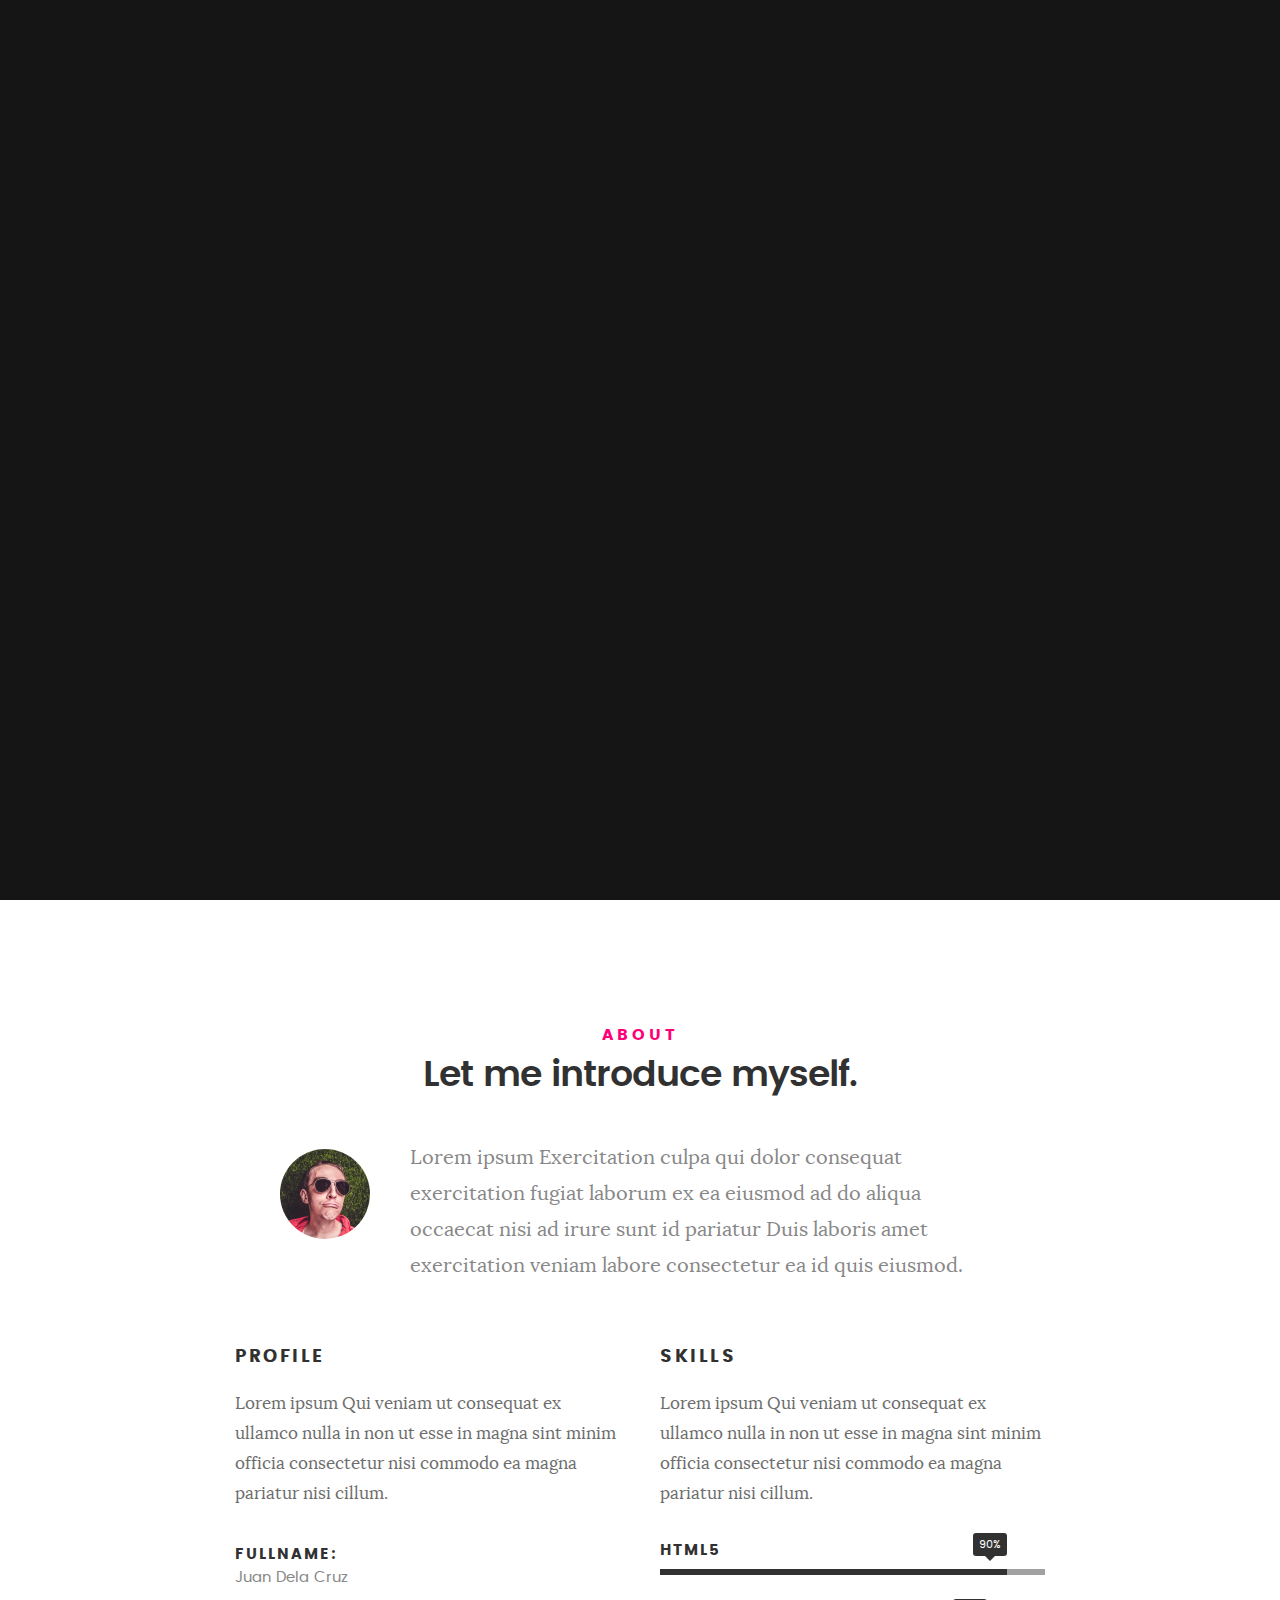
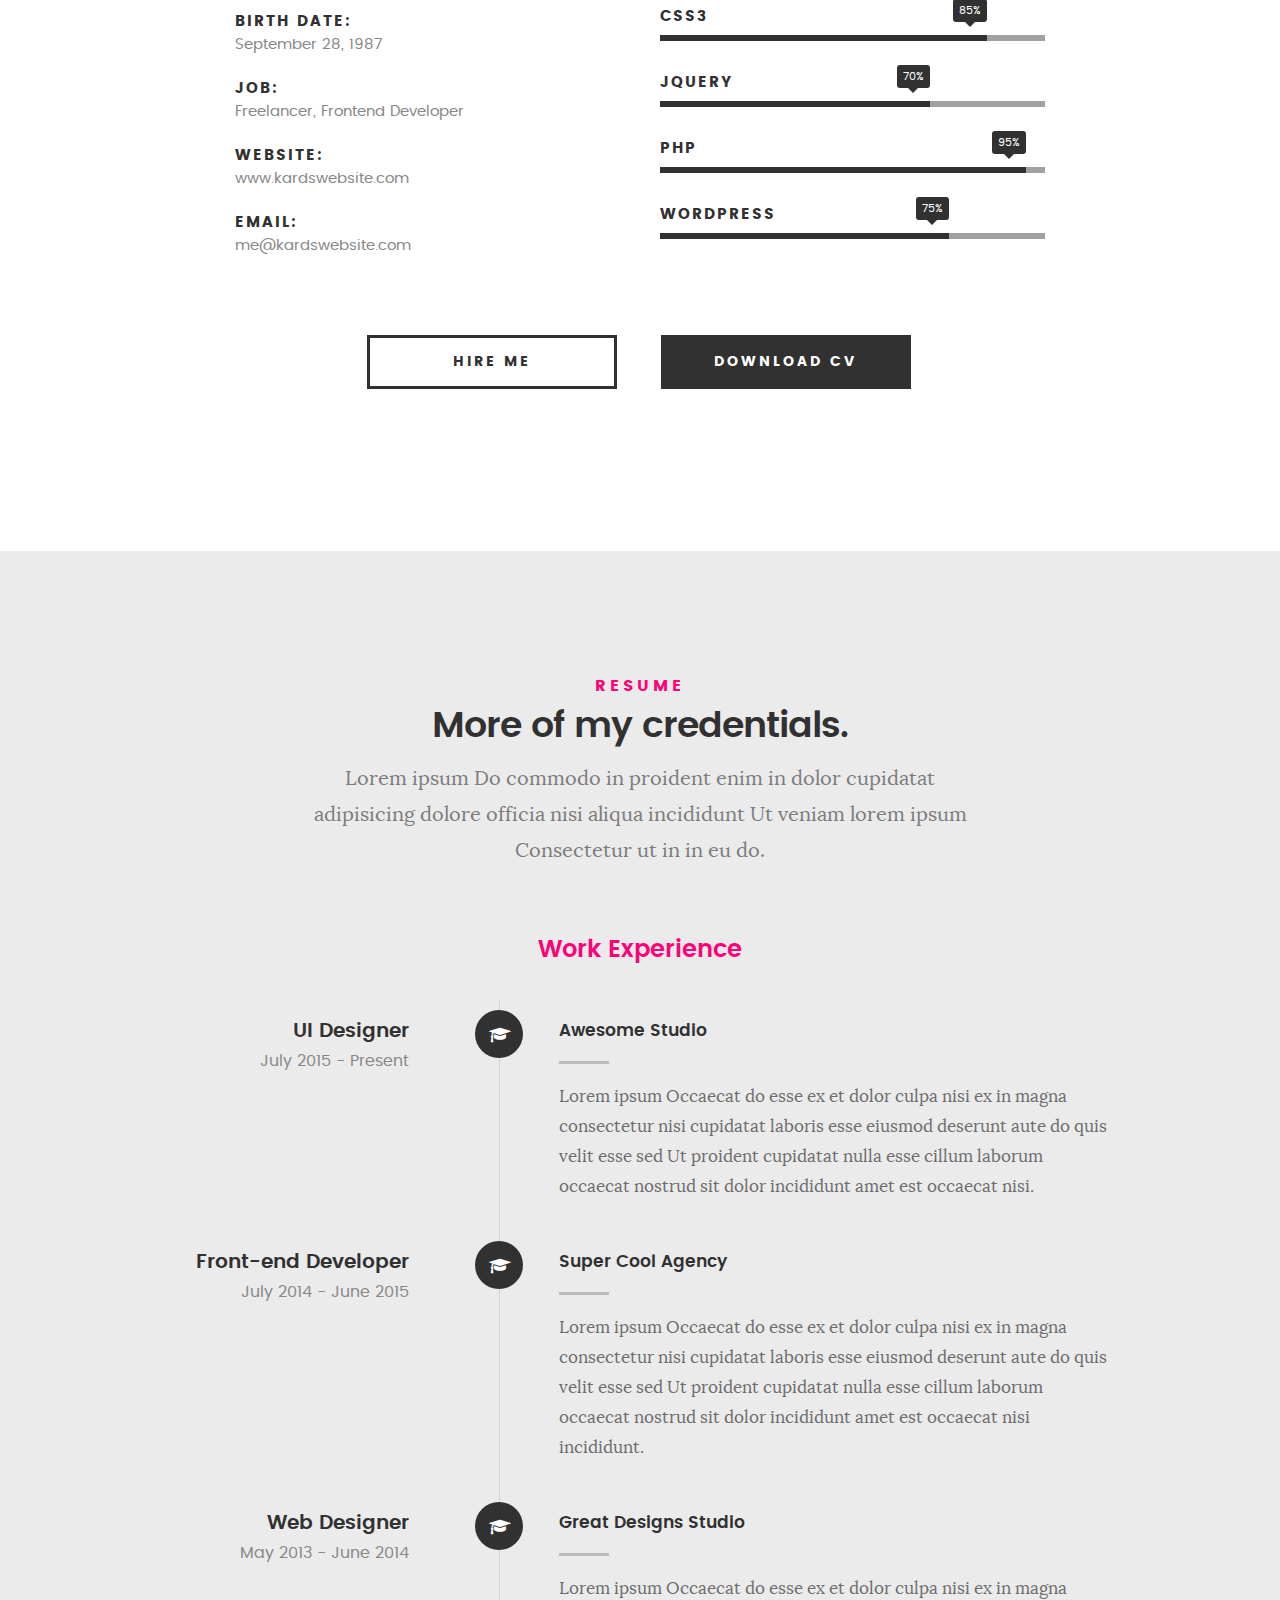
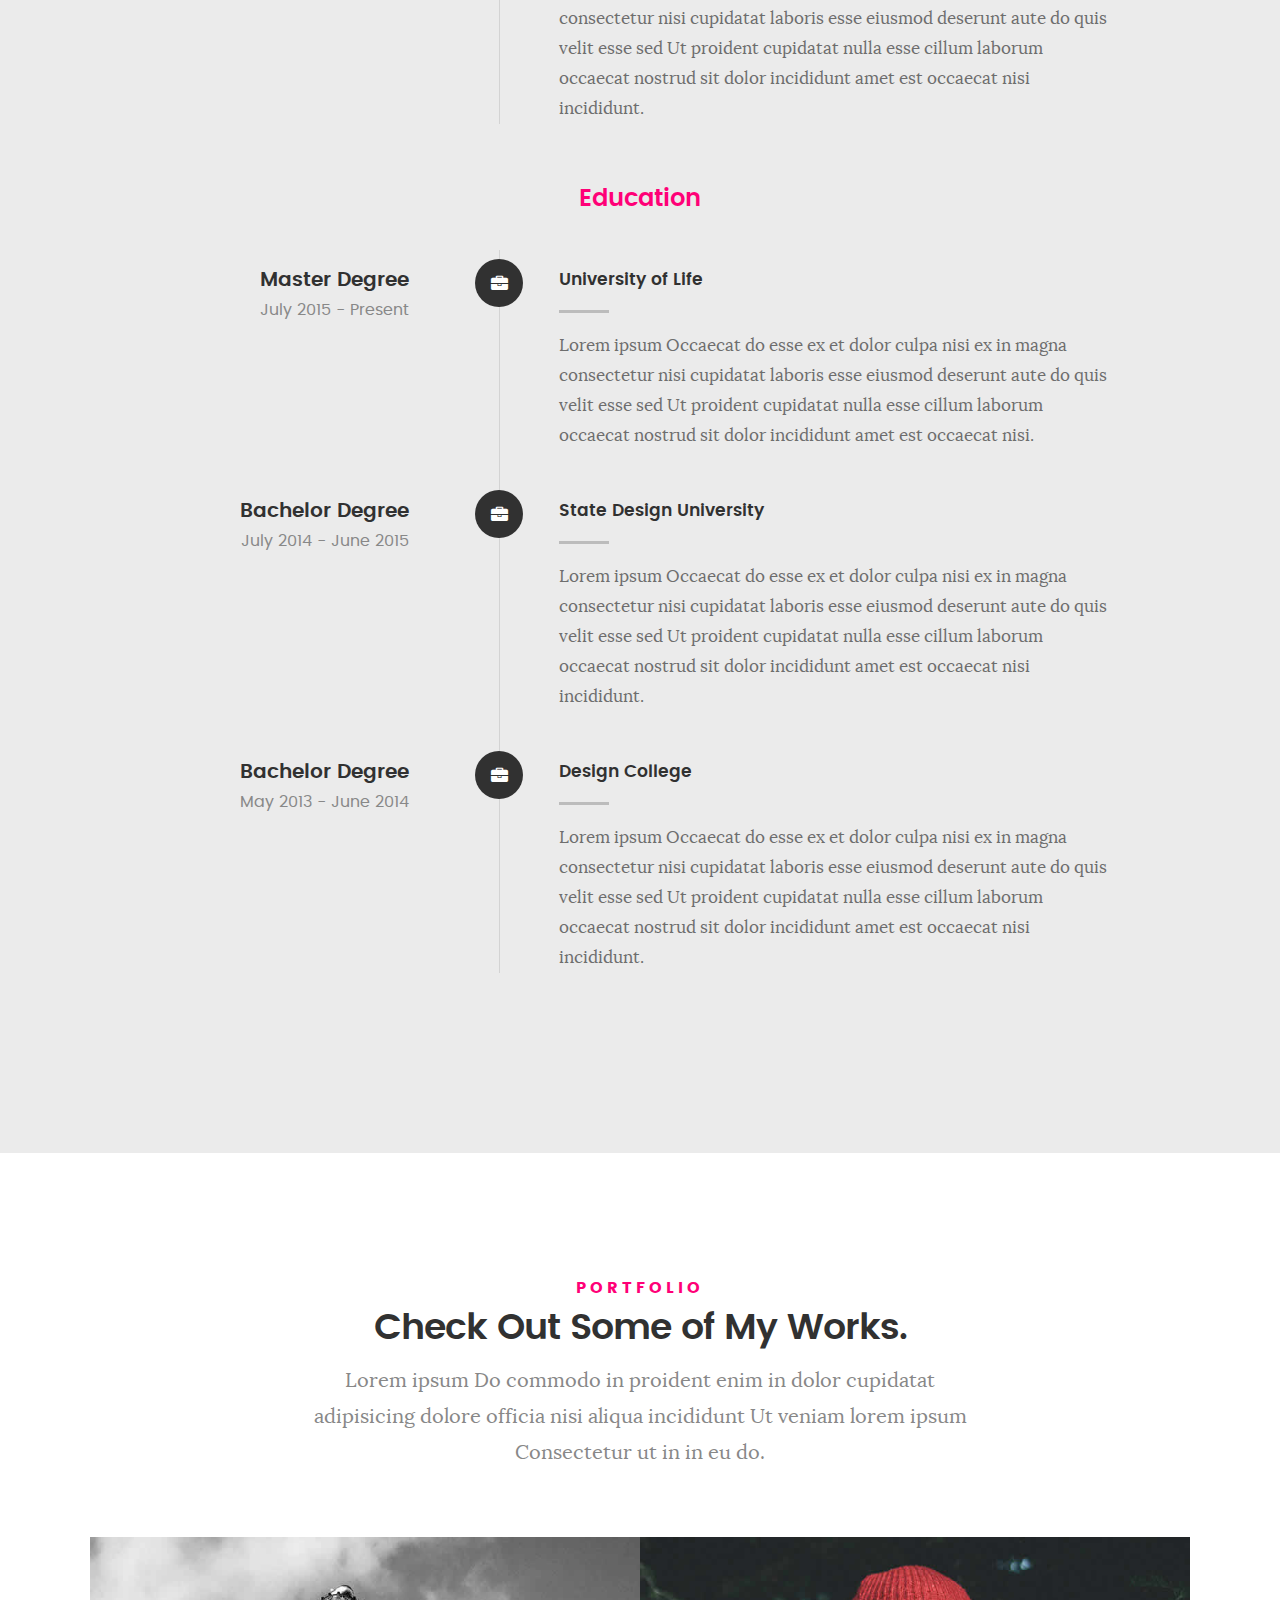
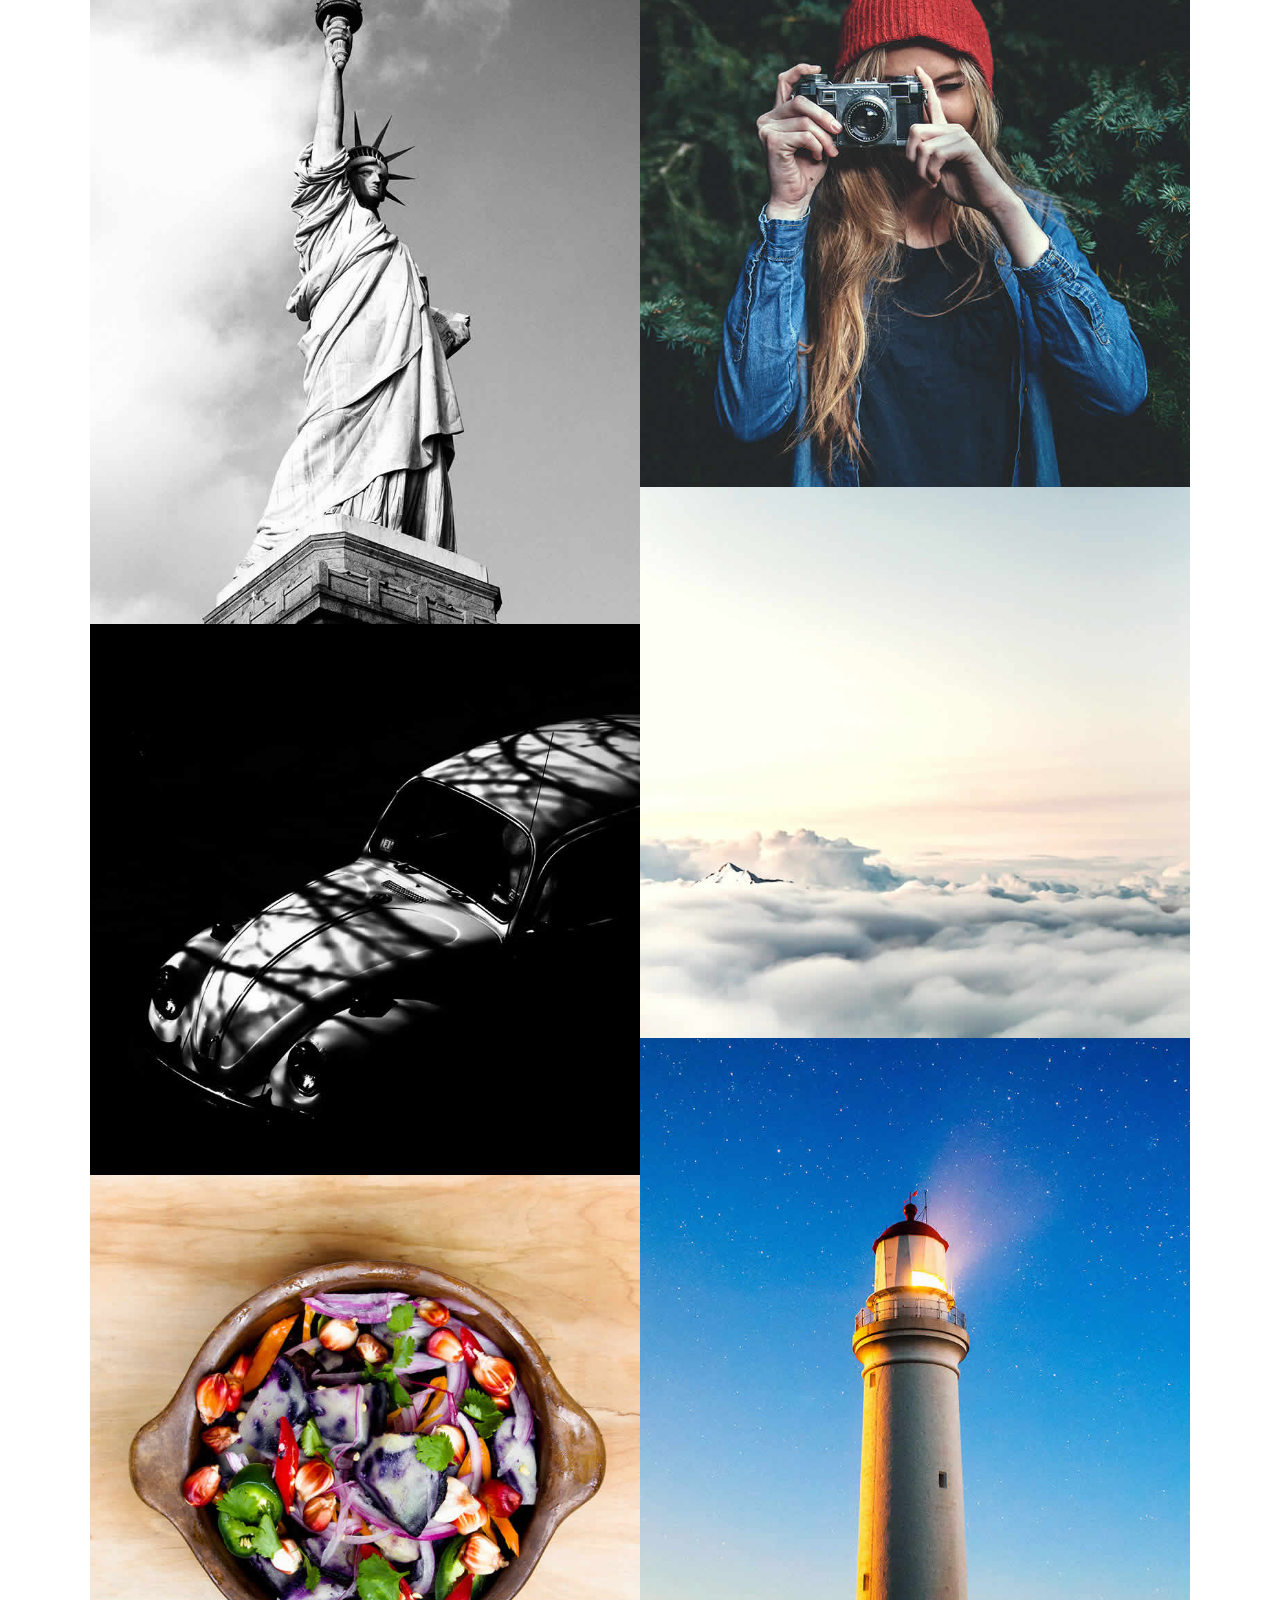
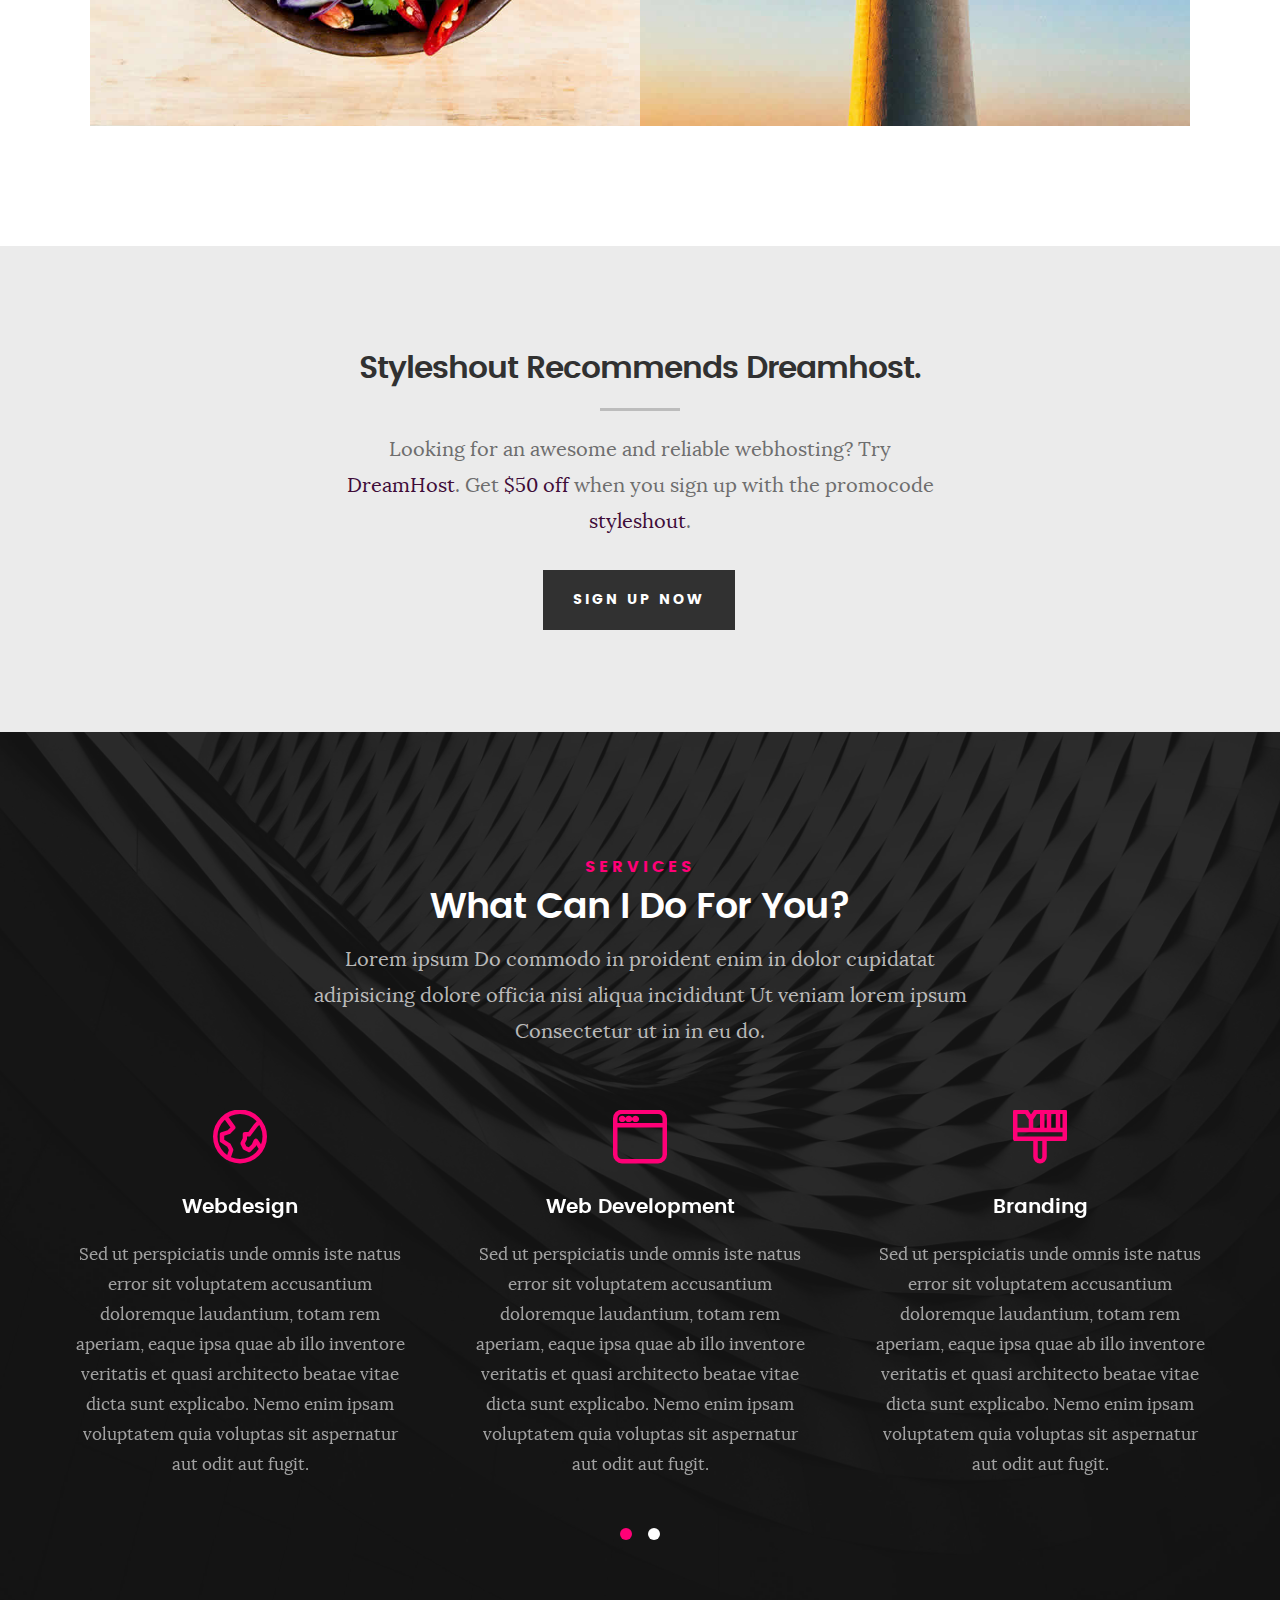
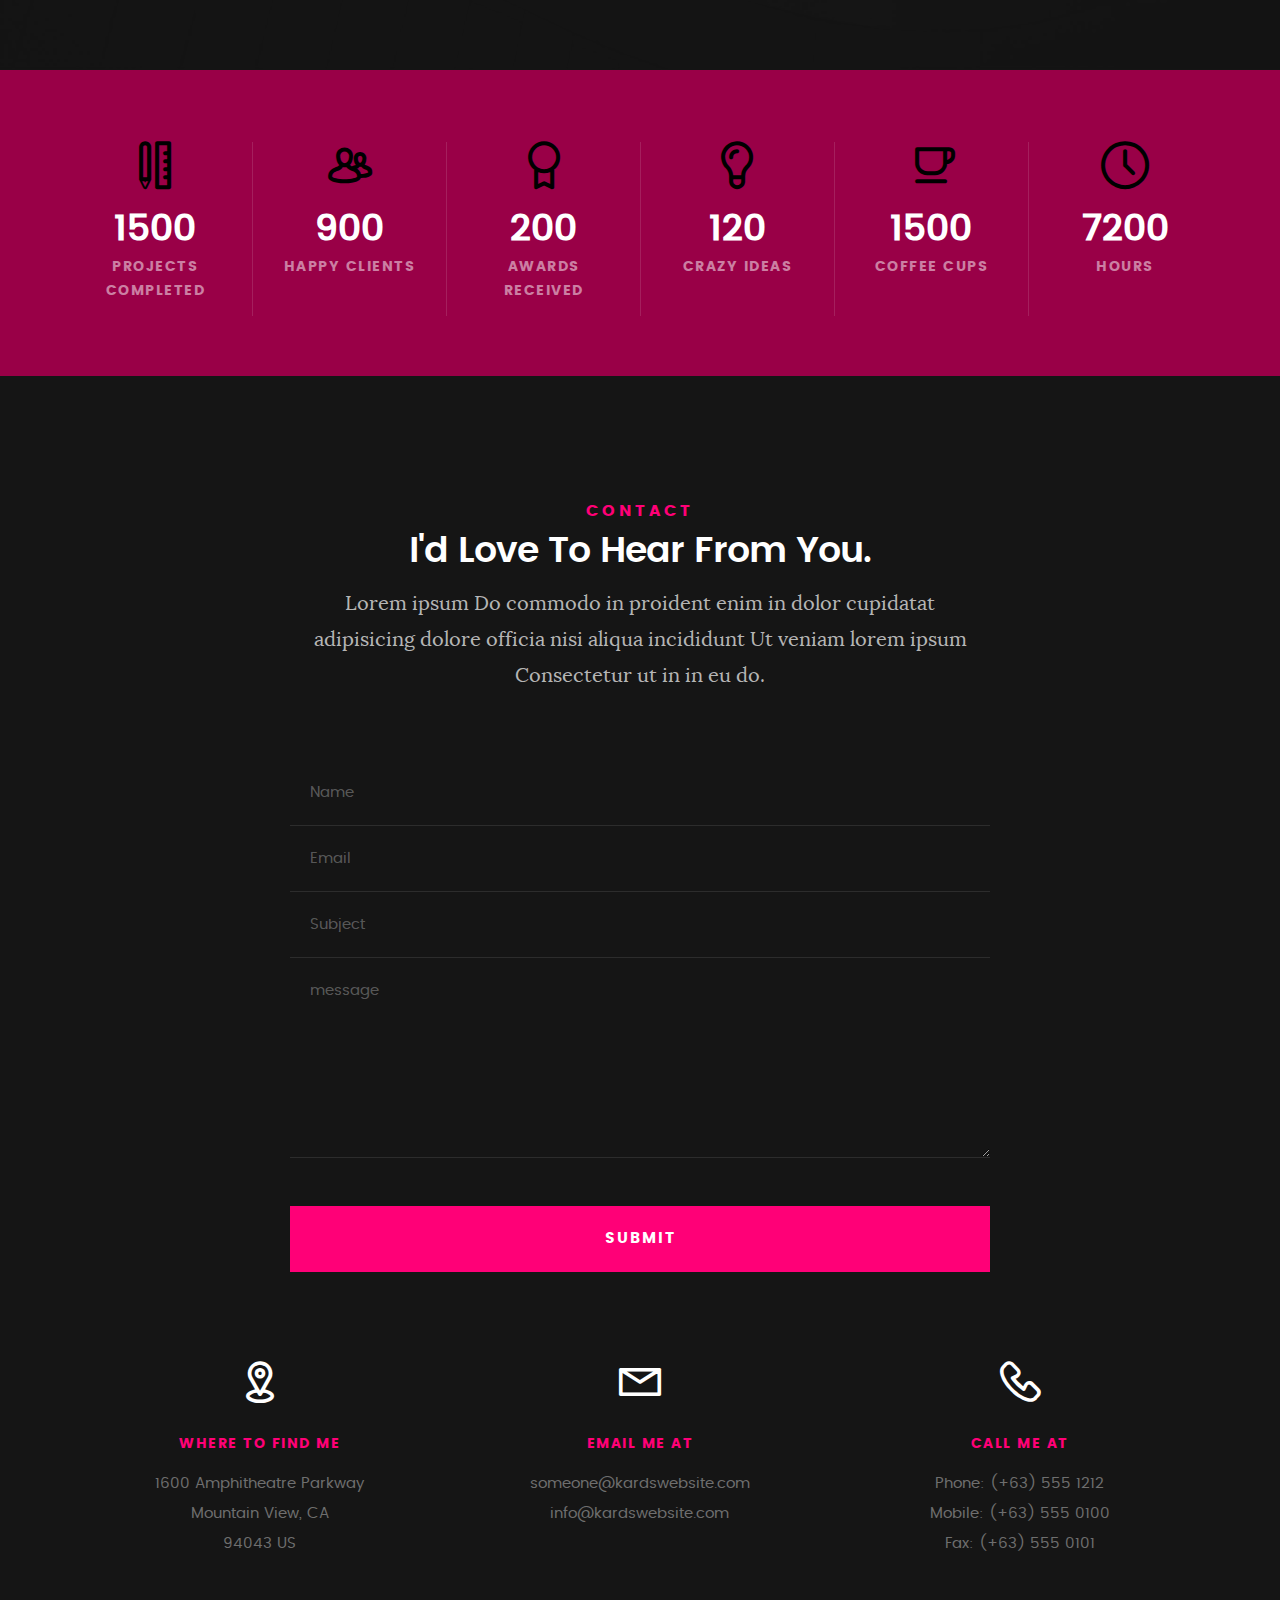
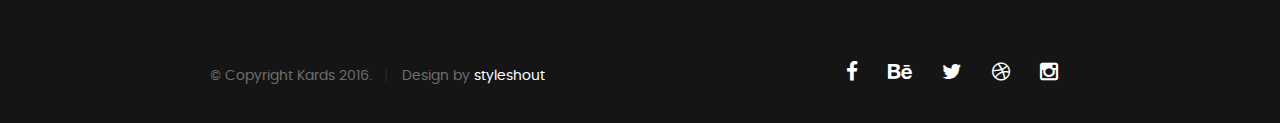
==== Kards10/index.html @ d599ba1f "new template" ====
<!DOCTYPE html>
<!--[if IE 8 ]><html class="no-js oldie ie8" lang="en"> <![endif]-->
<!--[if IE 9 ]><html class="no-js oldie ie9" lang="en"> <![endif]-->
<!--[if (gte IE 9)|!(IE)]><!--><html class="no-js" lang="en"> <!--<![endif]-->
<head>

   <!--- basic page needs
   ================================================== -->
   <meta charset="utf-8">
	<title>Kards</title>
	<meta name="description" content="">  
	<meta name="author" content="">

   <!-- mobile specific metas
   ================================================== -->
	<meta name="viewport" content="width=device-width, initial-scale=1, maximum-scale=1">

 	<!-- CSS
   ================================================== -->
   <link rel="stylesheet" href="css/base.css">  
   <link rel="stylesheet" href="css/main.css">
   <link rel="stylesheet" href="css/vendor.css">     

   <!-- script
   ================================================== -->   
	<script src="js/modernizr.js"></script>
	<script src="js/pace.min.js"></script>

   <!-- favicons
	================================================== -->
	<link rel="icon" type="image/png" href="favicon.png">

</head>

<body id="top">

	<!-- header 
   ================================================== -->
   <header>   	
   	<div class="row">

   		<div class="top-bar">
   			<a class="menu-toggle" href="#"><span>Menu</span></a>

	   		<div class="logo">
		         <a href="index.html">KARDS</a>
		      </div>		      

		   	<nav id="main-nav-wrap">
					<ul class="main-navigation">
						<li class="current"><a class="smoothscroll"  href="#intro" title="">Home</a></li>
						<li><a class="smoothscroll"  href="#about" title="">About</a></li>
						<li><a class="smoothscroll"  href="#resume" title="">Resume</a></li>
						<li><a class="smoothscroll"  href="#portfolio" title="">Portfolio</a></li>
						<li><a class="smoothscroll"  href="#services" title="">Services</a></li>					
						<li><a class="smoothscroll"  href="#contact" title="">Contact</a></li>	
						<li><a href="styles.html" title="">Style Demo</a></li>				
					</ul>
				</nav>    		
   		</div> <!-- /top-bar --> 
   		
   	</div> <!-- /row --> 		
   </header> <!-- /header -->

	<!-- intro section
   ================================================== -->
   <section id="intro">   

   	<div class="intro-overlay"></div>	

   	<div class="intro-content">
   		<div class="row">

   			<div class="col-twelve">

	   			<h5>Hello, World.</h5>
	   			<h1>I'm Juan Dela Cruz.</h1>

	   			<p class="intro-position">
	   				<span>Front-end Developer</span>
	   				<span>UI/UX Designer</span> 
	   			</p>

	   			<a class="button stroke smoothscroll" href="#about" title="">More About Me</a>

	   		</div>  
   			
   		</div>   		 		
   	</div> <!-- /intro-content --> 

   	<ul class="intro-social">        
         <li><a href="#"><i class="fa fa-facebook"></i></a></li>
         <li><a href="#"><i class="fa fa-behance"></i></a></li>
         <li><a href="#"><i class="fa fa-twitter"></i></a></li>
         <li><a href="#"><i class="fa fa-dribbble"></i></a></li>
         <li><a href="#"><i class="fa fa-instagram"></i></a></li>
      </ul> <!-- /intro-social -->      	

   </section> <!-- /intro -->


   <!-- about section
   ================================================== -->
   <section id="about">  

   	<div class="row section-intro">
   		<div class="col-twelve">

   			<h5>About</h5>
   			<h1>Let me introduce myself.</h1>

   			<div class="intro-info">

   				<img src="images/profile-pic.jpg" alt="Profile Picture">

   				<p class="lead">Lorem ipsum Exercitation culpa qui dolor consequat exercitation fugiat laborum ex ea eiusmod ad do aliqua occaecat nisi ad irure sunt id pariatur Duis laboris amet exercitation veniam labore consectetur ea id quis eiusmod.</p>
   			</div>   			

   		</div>   		
   	</div> <!-- /section-intro -->

   	<div class="row about-content">

   		<div class="col-six tab-full">

   			<h3>Profile</h3>
   			<p>Lorem ipsum Qui veniam ut consequat ex ullamco nulla in non ut esse in magna sint minim officia consectetur nisi commodo ea magna pariatur nisi cillum.</p>

   			<ul class="info-list">
   				<li>
   					<strong>Fullname:</strong>
   					<span>Juan Dela Cruz</span>
   				</li>
   				<li>
   					<strong>Birth Date:</strong>
   					<span>September 28, 1987</span>
   				</li>
   				<li>
   					<strong>Job:</strong>
   					<span>Freelancer, Frontend Developer</span>
   				</li>
   				<li>
   					<strong>Website:</strong>
   					<span>www.kardswebsite.com</span>
   				</li>
   				<li>
   					<strong>Email:</strong>
   					<span>me@kardswebsite.com</span>
   				</li>

   			</ul> <!-- /info-list -->

   		</div>

   		<div class="col-six tab-full">

   			<h3>Skills</h3>
   			<p>Lorem ipsum Qui veniam ut consequat ex ullamco nulla in non ut esse in magna sint minim officia consectetur nisi commodo ea magna pariatur nisi cillum.</p>

				<ul class="skill-bars">
				   <li>
				   	<div class="progress percent90"><span>90%</span></div>
				   	<strong>HTML5</strong>
				   </li>
				   <li>
				   	<div class="progress percent85"><span>85%</span></div>
				   	<strong>CSS3</strong>
				   </li>
				   <li>
				   	<div class="progress percent70"><span>70%</span></div>
				   	<strong>JQuery</strong>
				   </li>
				   <li>
				   	<div class="progress percent95"><span>95%</span></div>
				   	<strong>PHP</strong>
				   </li>
				   <li>

				   	<div class="progress percent75"><span>75%</span></div>
				   	<strong>Wordpress</strong>
				   </li>
      
				</ul> <!-- /skill-bars -->		

   		</div>

   	</div>

   	<div class="row button-section">
   		<div class="col-twelve">
   			<a href="#contact" title="Hire Me" class="button stroke smoothscroll">Hire Me</a>
   			<a href="#" title="Download CV" class="button button-primary">Download CV</a>
   		</div>   		
   	</div>

   </section> <!-- /process-->    


   <!-- resume Section
   ================================================== -->
	<section id="resume" class="grey-section">

		<div class="row section-intro">
   		<div class="col-twelve">

   			<h5>Resume</h5>
   			<h1>More of my credentials.</h1>

   			<p class="lead">Lorem ipsum Do commodo in proident enim in dolor cupidatat adipisicing dolore officia nisi aliqua incididunt Ut veniam lorem ipsum Consectetur ut in in eu do.</p>

   		</div>   		
   	</div> <!-- /section-intro--> 

   	<div class="row resume-timeline">

   		<div class="col-twelve resume-header">

   			<h2>Work Experience</h2>

   		</div> <!-- /resume-header -->

   		<div class="col-twelve">

   			<div class="timeline-wrap">

   				<div class="timeline-block">

	   				<div class="timeline-ico">
	   					<i class="fa fa-graduation-cap"></i>
	   				</div>

	   				<div class="timeline-header">
	   					<h3>UI Designer</h3>
	   					<p>July 2015 - Present</p>
	   				</div>

	   				<div class="timeline-content">
	   					<h4>Awesome Studio</h4>
	   					<p>Lorem ipsum Occaecat do esse ex et dolor culpa nisi ex in magna consectetur nisi cupidatat laboris esse eiusmod deserunt aute do quis velit esse sed Ut proident cupidatat nulla esse cillum laborum occaecat nostrud sit dolor incididunt amet est occaecat nisi.</p>
	   				</div>

	   			</div> <!-- /timeline-block -->

	   			<div class="timeline-block">

	   				<div class="timeline-ico">
	   					<i class="fa fa-graduation-cap"></i>
	   				</div>

	   				<div class="timeline-header">
	   					<h3>Front-end Developer</h3>
	   					<p>July 2014 - June 2015</p>
	   				</div>

	   				<div class="timeline-content">
	   					<h4>Super Cool Agency</h4>
	   					<p>Lorem ipsum Occaecat do esse ex et dolor culpa nisi ex in magna consectetur nisi cupidatat laboris esse eiusmod deserunt aute do quis velit esse sed Ut proident cupidatat nulla esse cillum laborum occaecat nostrud sit dolor incididunt amet est occaecat nisi incididunt.</p>
	   				</div>

	   			</div> <!-- /timeline-block -->

	   			<div class="timeline-block">

	   				<div class="timeline-ico">
	   					<i class="fa fa-graduation-cap"></i>
	   				</div>

	   				<div class="timeline-header">
	   					<h3>Web Designer</h3>
	   					<p>May 2013 - June 2014</p>
	   				</div>

	   				<div class="timeline-content">
	   					<h4>Great Designs Studio</h4>
	   					<p>Lorem ipsum Occaecat do esse ex et dolor culpa nisi ex in magna consectetur nisi cupidatat laboris esse eiusmod deserunt aute do quis velit esse sed Ut proident cupidatat nulla esse cillum laborum occaecat nostrud sit dolor incididunt amet est occaecat nisi incididunt.</p>
	   				</div>

	   			</div> <!-- /timeline-block -->

   			</div> <!-- /timeline-wrap -->   			

   		</div> <!-- /col-twelve -->
   		
   	</div> <!-- /resume-timeline -->
   	
   	<div class="row resume-timeline">

   		<div class="col-twelve resume-header">

   			<h2>Education</h2>

   		</div> <!-- /resume-header -->

   		<div class="col-twelve">

   			<div class="timeline-wrap">

   				<div class="timeline-block">

	   				<div class="timeline-ico">
	   					<i class="fa fa-briefcase"></i>
	   				</div>

	   				<div class="timeline-header">
	   					<h3>Master Degree</h3>
	   					<p>July 2015 - Present</p>
	   				</div>

	   				<div class="timeline-content">
	   					<h4>University of Life</h4>
	   					<p>Lorem ipsum Occaecat do esse ex et dolor culpa nisi ex in magna consectetur nisi cupidatat laboris esse eiusmod deserunt aute do quis velit esse sed Ut proident cupidatat nulla esse cillum laborum occaecat nostrud sit dolor incididunt amet est occaecat nisi.</p>
	   				</div>

	   			</div> <!-- /timeline-block -->

	   			<div class="timeline-block">

	   				<div class="timeline-ico">
	   					<i class="fa fa-briefcase"></i>
	   				</div>

	   				<div class="timeline-header">
	   					<h3>Bachelor Degree</h3>
	   					<p>July 2014 - June 2015</p>
	   				</div>

	   				<div class="timeline-content">
	   					<h4>State Design University</h4>
	   					<p>Lorem ipsum Occaecat do esse ex et dolor culpa nisi ex in magna consectetur nisi cupidatat laboris esse eiusmod deserunt aute do quis velit esse sed Ut proident cupidatat nulla esse cillum laborum occaecat nostrud sit dolor incididunt amet est occaecat nisi incididunt.</p>
	   				</div>

	   			</div> <!-- /timeline-block -->

	   			<div class="timeline-block">

	   				<div class="timeline-ico">
	   					<i class="fa fa-briefcase"></i>
	   				</div>

	   				<div class="timeline-header">
	   					<h3>Bachelor Degree</h3>
	   					<p>May 2013 - June 2014</p>
	   				</div>

	   				<div class="timeline-content">
	   					<h4>Design College</h4>
	   					<p>Lorem ipsum Occaecat do esse ex et dolor culpa nisi ex in magna consectetur nisi cupidatat laboris esse eiusmod deserunt aute do quis velit esse sed Ut proident cupidatat nulla esse cillum laborum occaecat nostrud sit dolor incididunt amet est occaecat nisi incididunt.</p>
	   				</div>

	   			</div> <!-- /timeline-block -->

   			</div> <!-- /timeline-wrap -->   			

   		</div> <!-- /col-twelve -->
   		
   	</div> <!-- /resume-timeline -->
		
	</section> <!-- /features -->


	<!-- Portfolio Section
   ================================================== -->
	<section id="portfolio">

		<div class="row section-intro">
   		<div class="col-twelve">

   			<h5>Portfolio</h5>
   			<h1>Check Out Some of My Works.</h1>

   			<p class="lead">Lorem ipsum Do commodo in proident enim in dolor cupidatat adipisicing dolore officia nisi aliqua incididunt Ut veniam lorem ipsum Consectetur ut in in eu do.</p>

   		</div>   		
   	</div> <!-- /section-intro--> 

   	<div class="row portfolio-content">

   		<div class="col-twelve">

   			<!-- portfolio-wrapper -->
	         <div id="folio-wrapper" class="block-1-2 block-mob-full stack">

	         	<div class="bgrid folio-item">
	               <div class="item-wrap">
	               	<img src="images/portfolio/liberty.jpg" alt="Liberty">
	                  <a href="#modal-01" class="overlay">	                  	           
	                     <div class="folio-item-table">
	                     	<div class="folio-item-cell">
		     					       <h3 class="folio-title">Liberty</h3>	     					    
		     					    	 <span class="folio-types">
		     					       	  Graphic Design
		     					       </span>
		     					   </div>	                      	
	                     </div>                    
	                  </a>
	               </div>	               
	        		</div> <!-- /folio-item -->

	        		<div class="bgrid folio-item">
	               <div class="item-wrap">
	               	<img src="images/portfolio/shutterbug.jpg" alt="Shutterbug">
	               	<a href="#modal-02" class="overlay">              		                  
	                     <div class="folio-item-table">
	                     	<div class="folio-item-cell">
	                     		<h3 class="folio-title">Shutterbug</h3>	     					    
		     					    	<span class="folio-types">
		     					       	  Web Design
		     					      </span>		     		
		     					   </div> 	                      	
	                     </div>                    
	                  </a>
	               </div>
	        		</div> <!-- /folio-item -->

	            <div class="bgrid folio-item">
	               <div class="item-wrap">
	               	<img src="images/portfolio/clouds.jpg"alt="Clouds">
	                  <a href="#modal-03" class="overlay">             		                  
	                     <div class="folio-item-table">
	                     	<div class="folio-item-cell">
	                     		<h3 class="folio-title">Clouds</h3>	     					    
		     					    	<span class="folio-types">
		     					       	  Web Design
		     					      </span>		     		
		     					   </div> 	                      	
	                     </div>                    
	                  </a>
	               </div>
	        		</div> <!-- /folio-item -->

	            <div class="bgrid folio-item">
	               <div class="item-wrap">
	               	<img src="images/portfolio/beetle.jpg" alt="Beetle">
	                  <a href="#modal-04" class="overlay">                  	                 
	                     <div class="folio-item-table">
	                     	<div class="folio-item-cell">
	                     		<h3 class="folio-title">Beetle</h3>	     					    
		     					    	<span class="folio-types">
		     					       	  Branding
		     					      </span>		     		
		     					   </div>  	                      	
	                     </div>                    
	                  </a>
	               </div>
	        		</div> <!-- /folio-item -->     

				<div class="bgrid folio-item">
	               <div class="item-wrap">
	               	<img src="images/portfolio/lighthouse.jpg" alt="Lighthouse">
	                  <a href="#modal-05" class="overlay">             		                  
	                     <div class="folio-item-table">
	                     	<div class="folio-item-cell">
	                     		<h3 class="folio-title">Lighthouse</h3>	     					    
		     					    	<span class="folio-types">
		     					       	  Web Development
		     					      </span>		     		
		     					   </div> 	                      	
	                     </div>                    
	                  </a>
	               </div>
				</div> <!-- /folio-item -->

	            <div class="bgrid folio-item">
	               <div class="item-wrap">
	               	<img src="images/portfolio/salad.jpg" alt="Salad">
	                  <a href="#modal-06" class="overlay">
	                     <div class="folio-item-table">
	                     	<div class="folio-item-cell">
	                     		<h3 class="folio-title">Salad</h3>	     					    
		     					    	<span class="folio-types">
		     					       	  Branding
		     					      </span>		     		
		     					   </div>	                      	
	                     </div>                    
	                  </a>
	               </div>
				</div> <!-- /folio-item -->   

	            <!-- modal popups - begin
	            ============================================================= -->
	            <div id="modal-01" class="popup-modal slider mfp-hide">	

				     	<div class="media">
				     		<img src="images/portfolio/modals/m-liberty.jpg" alt="" />
				     	</div>      	

					   <div class="description-box">
					      <h4>Liberty</h4>		      
					      <p>Proin gravida nibh vel velit auctor aliquet. Aenean sollicitudin, lorem quis bibendum auctor, nisi elit consequat ipsum, nec sagittis sem nibh id elit.</p>

					      <div class="categories">Web Development</div>			               
					   </div>

			         <div class="link-box">
			            <a href="http://www.behance.net">Details</a>
					      <a href="#" class="popup-modal-dismiss">Close</a>
			         </div>		      

				   </div> <!-- /modal-01 -->

				   <div id="modal-02" class="popup-modal slider mfp-hide">	

				     	<div class="media">
				     		<img src="images/portfolio/modals/m-shutterbug.jpg" alt="" />
				     	</div>      	

					   <div class="description-box">
					      <h4>Shutterbug</h4>		      
					      <p>Proin gravida nibh vel velit auctor aliquet. Aenean sollicitudin, lorem quis bibendum auctor, nisi elit consequat ipsum, nec sagittis sem nibh id elit.</p>

					      <div class="categories">Web Design</div>			               
					   </div>

			         <div class="link-box">
			            <a href="http://www.behance.net">Details</a>
					      <a href="#" class="popup-modal-dismiss">Close</a>
			         </div>		      

				   </div> <!-- /modal-02 -->

				   <div id="modal-03" class="popup-modal slider mfp-hide">	

				     	<div class="media">
				     		<img src="images/portfolio/modals/m-clouds.jpg" alt="" />
				     	</div>      	

					   <div class="description-box">
					      <h4>Clouds</h4>		      
					      <p>Proin gravida nibh vel velit auctor aliquet. Aenean sollicitudin, lorem quis bibendum auctor, nisi elit consequat ipsum, nec sagittis sem nibh id elit.</p>

					      <div class="categories">Web Design</div>			               
					   </div>

			         <div class="link-box">
			            <a href="http://www.behance.net">Details</a>
					      <a href="#" class="popup-modal-dismiss">Close</a>
			         </div>		      

				   </div> <!-- /modal-03 -->

				   <div id="modal-04" class="popup-modal slider mfp-hide">	

				     	<div class="media">
				     		<img src="images/portfolio/modals/m-beetle.jpg" alt="" />
				     	</div>      	

					   <div class="description-box">
					      <h4>Beetle</h4>		      
					      <p>Proin gravida nibh vel velit auctor aliquet. Aenean sollicitudin, lorem quis bibendum auctor, nisi elit consequat ipsum, nec sagittis sem nibh id elit.</p>

					      <div class="categories">Branding</div>			               
					   </div>

			         <div class="link-box">
			            <a href="http://www.behance.net">Details</a>
					      <a href="#" class="popup-modal-dismiss">Close</a>
			         </div>		      

				   </div> <!-- /modal-04 -->

				   <div id="modal-05" class="popup-modal slider mfp-hide">	

				     	<div class="media">
				     		<img src="images/portfolio/modals/m-lighthouse.jpg" alt="" />
				     	</div>      	

					   <div class="description-box">
					      <h4>Lighthouse</h4>		      
					      <p>Proin gravida nibh vel velit auctor aliquet. Aenean sollicitudin, lorem quis bibendum auctor, nisi elit consequat ipsum, nec sagittis sem nibh id elit.</p>

					      <div class="categories">Web Development</div>			               
					   </div>

			         <div class="link-box">
			            <a href="http://www.behance.net">Details</a>
					      <a href="#" class="popup-modal-dismiss">Close</a>
			         </div>		      

				   </div> <!-- /modal-05 -->

				   <div id="modal-06" class="popup-modal slider mfp-hide">	

				     	<div class="media">
				     		<img src="images/portfolio/modals/m-salad.jpg" alt="" />
				     	</div>      	

					   <div class="description-box">
					      <h4>Salad</h4>		      
					      <p>Proin gravida nibh vel velit auctor aliquet. Aenean sollicitudin, lorem quis bibendum auctor, nisi elit consequat ipsum, nec sagittis sem nibh id elit.</p>

					      <div class="categories">Branding</div>			               
					   </div>

			         <div class="link-box">
			            <a href="http://www.behance.net">Details</a>
					      <a href="#" class="popup-modal-dismiss">Close</a>
			         </div>		      

				   </div> <!-- /modal-06 -->


				   <!-- modal popups - end
	            ============================================================= -->

	         </div> <!-- /portfolio-wrapper --> 

   		</div>  <!-- /twelve -->   

   	</div> <!-- /portfolio-content --> 
		
	</section> <!-- /portfolio --> 


	<!-- CTA Section
   ================================================== -->
	<section id="cta" class="grey-section">

   	<div class="row cta-content">

   		<div class="col-twelve section-ads">  

	     		<h2 class="h01"><a href="http://www.dreamhost.com/r.cgi?287326|STYLESHOUT">Styleshout Recommends Dreamhost.</a></h2>

		      <p class="lead">
		      Looking for an awesome and reliable webhosting? Try <a href="http://www.dreamhost.com/r.cgi?287326|STYLESHOUT"><span>DreamHost</span></a>.
				Get <span>$50 off</span> when you sign up with the promocode <span>styleshout</span>. 
				<!-- Simply type	the promocode in the box labeled “Promo Code” when placing your order. -->	
				</p>

				<div class="action">
			      <a class="button button-primary large" href="http://www.dreamhost.com/r.cgi?287326|STYLESHOUT">Sign Up Now</a>
		      </div>		     	

   		</div>

   	</div> <!-- /cta-content -->

   </section> <!-- /cta --> 

	
	<!-- services Section
   ================================================== -->
	<section id="services">

		<div class="overlay"></div>

		<div class="row section-intro">
   		<div class="col-twelve">

   			<h5>Services</h5>
   			<h1>What Can I Do For You?</h1>

   			<p class="lead">Lorem ipsum Do commodo in proident enim in dolor cupidatat adipisicing dolore officia nisi aliqua incididunt Ut veniam lorem ipsum Consectetur ut in in eu do.</p>

   		</div>   		
   	</div> <!-- /section-intro -->

   	<div class="row services-content">

   		<div id="owl-slider" class="owl-carousel services-list">

	      	<div class="service">	

	      		<span class="icon"><i class="icon-earth"></i></span>            

	            <div class="service-content">	

	            	 <h3>Webdesign</h3>

		            <p class="desc">Sed ut perspiciatis unde omnis iste natus error sit voluptatem accusantium doloremque laudantium, totam rem aperiam, eaque ipsa quae ab illo inventore veritatis et quasi architecto beatae vitae dicta sunt explicabo. Nemo enim ipsam voluptatem quia voluptas sit aspernatur aut odit aut fugit.
	         		</p>
	         		
	         	</div> 	         	 

				</div> <!-- /service -->

				<div class="service">	

					<span class="icon"><i class="icon-window"></i></span>                          

	            <div class="service-content">	

	            	<h3>Web Development</h3>  

		            <p class="desc">Sed ut perspiciatis unde omnis iste natus error sit voluptatem accusantium doloremque laudantium, totam rem aperiam, eaque ipsa quae ab illo inventore veritatis et quasi architecto beatae vitae dicta sunt explicabo. Nemo enim ipsam voluptatem quia voluptas sit aspernatur aut odit aut fugit.
	         		</p>

	            </div>	                          

			   </div> <!-- /service -->

			   <div class="service">

			   	<span class="icon"><i class="icon-paint-brush"></i></span>		            

	            <div class="service-content">

	            	<h3>Branding</h3>

		            <p class="desc">Sed ut perspiciatis unde omnis iste natus error sit voluptatem accusantium doloremque laudantium, totam rem aperiam, eaque ipsa quae ab illo inventore veritatis et quasi architecto beatae vitae dicta sunt explicabo. Nemo enim ipsam voluptatem quia voluptas sit aspernatur aut odit aut fugit.
	        			</p> 

	            </div> 	            	               

			   </div> <!-- /service -->

				<div class="service">

					<span class="icon"><i class="icon-toggles"></i></span>	              

	            <div class="service-content">

	            	<h3>UI/UX Design</h3>

		            <p class="desc">Sed ut perspiciatis unde omnis iste natus error sit voluptatem accusantium doloremque laudantium, totam rem aperiam, eaque ipsa quae ab illo inventore veritatis et quasi architecto beatae vitae dicta sunt explicabo. Nemo enim ipsam voluptatem quia voluptas sit aspernatur aut odit aut fugit.
	         		</p> 
	         		
	            </div>                

				</div> <!-- /service -->

			   <div class="service">

			   	<span class="icon"><i class="icon-image"></i></span>	            

	            <div class="service-content">

	            	<h3>Graphics Design</h3>

		            <p class="desc">Sed ut perspiciatis unde omnis iste natus error sit voluptatem accusantium doloremque laudantium, totam rem aperiam, eaque ipsa quae ab illo inventore veritatis et quasi architecto beatae vitae dicta sunt explicabo. Nemo enim ipsam voluptatem quia voluptas sit aspernatur aut odit aut fugit.
	        			</p> 

	            </div>	               

			   </div> <!-- /service -->

			   <div class="service">

			   	<span class="icon"><i class="icon-chat"></i></span>	   	           

	            <div class="service-content">

	            	 <h3>Consultancy</h3>

		            <p class="desc">Sed ut perspiciatis unde omnis iste natus error sit voluptatem accusantium doloremque laudantium, totam rem aperiam, eaque ipsa quae ab illo inventore veritatis et quasi architecto beatae vitae dicta sunt explicabo. Nemo enim ipsam voluptatem quia voluptas sit aspernatur aut odit aut fugit.
	        			</p> 
	        			
	            </div>	               

			   </div> <!-- /service -->

	      </div> <!-- /services-list -->
   		
   	</div> <!-- /services-content -->
		
	</section> <!-- /services -->	


	<!-- stats Section
   ================================================== -->
	<section id="stats" class="count-up">

		<div class="row">
			<div class="col-twelve">

				<div class="block-1-6 block-s-1-3 block-tab-1-2 block-mob-full stats-list">

					<div class="bgrid stat">

						<div class="icon-part">
							<i class="icon-pencil-ruler"></i>
						</div>

						<h3 class="stat-count">
							1500
						</h3>

						<h5 class="stat-title">
							Projects Completed
						</h5>

					</div> <!-- /stat -->					

					<div class="bgrid stat">

						<div class="icon-part">
							<i class="icon-users"></i>
						</div>

						<h3 class="stat-count">
							900
						</h3>

						<h5 class="stat-title">
							Happy Clients
						</h5>

					</div> <!-- /stat -->

					<div class="bgrid stat">

						<div class="icon-part">
							<i class="icon-badge"></i>
						</div>

						<h3 class="stat-count">
							200
						</h3>

						<h5 class="stat-title">
							Awards Received
						</h5>

					</div> <!-- /stat -->									

					<div class="bgrid stat">

						<div class="icon-part">
							<i class="icon-light-bulb"></i>
						</div>

						<h3 class="stat-count">
							120
						</h3>

						<h5 class="stat-title">
							Crazy Ideas
						</h5>

					</div> <!-- /stat -->

					<div class="bgrid stat">

						<div class="icon-part">
							<i class="icon-cup"></i>
						</div>

						<h3 class="stat-count">
							1500
						</h3>

						<h5 class="stat-title">
							Coffee Cups
						</h5>

					</div> <!-- /stat -->

					<div class="bgrid stat">

						<div class="icon-part">
							<i class="icon-clock"></i>
						</div>

						<h3 class="stat-count">
							7200
						</h3>

						<h5 class="stat-title">
							Hours
						</h5>

					</div> <!-- /stat -->

				</div> <!-- /stats-list -->

			</div> <!-- /twelve -->
		</div> <!-- /row -->

	</section> <!-- /stats -->

	
   <!-- contact
   ================================================== -->
	<section id="contact">

		<div class="row section-intro">
   		<div class="col-twelve">

   			<h5>Contact</h5>
   			<h1>I'd Love To Hear From You.</h1>

   			<p class="lead">Lorem ipsum Do commodo in proident enim in dolor cupidatat adipisicing dolore officia nisi aliqua incididunt Ut veniam lorem ipsum Consectetur ut in in eu do.</p>

   		</div> 
   	</div> <!-- /section-intro -->

   	<div class="row contact-form">

   		<div class="col-twelve">

            <!-- form -->
            <form name="contactForm" id="contactForm" method="post" action="">
      			<fieldset>

                  <div class="form-field">
 						   <input name="contactName" type="text" id="contactName" placeholder="Name" value="" minlength="2" required="">
                  </div>
                  <div class="form-field">
	      			   <input name="contactEmail" type="email" id="contactEmail" placeholder="Email" value="" required="">
	               </div>
                  <div class="form-field">
	     				   <input name="contactSubject" type="text" id="contactSubject" placeholder="Subject" value="">
	               </div>                       
                  <div class="form-field">
	                 	<textarea name="contactMessage" id="contactMessage" placeholder="message" rows="10" cols="50" required=""></textarea>
	               </div>                      
                 <div class="form-field">
                     <button class="submitform">Submit</button>
                     <div id="submit-loader">
                        <div class="text-loader">Sending...</div>                             
       				      <div class="s-loader">
								  	<div class="bounce1"></div>
								  	<div class="bounce2"></div>
								  	<div class="bounce3"></div>
								</div>
							</div>
                  </div>

      			</fieldset>
      		</form> <!-- Form End -->

            <!-- contact-warning -->
            <div id="message-warning">            	
            </div>            
            <!-- contact-success -->
      		<div id="message-success">
               <i class="fa fa-check"></i>Your message was sent, thank you!<br>
      		</div>

         </div> <!-- /col-twelve -->
   		
   	</div> <!-- /contact-form -->

   	<div class="row contact-info">

   		<div class="col-four tab-full">

   			<div class="icon">
   				<i class="icon-pin"></i>
   			</div>

   			<h5>Where to find me</h5>

   			<p>
            1600 Amphitheatre Parkway<br>
            Mountain View, CA<br>
            94043 US
            </p>

   		</div>

   		<div class="col-four tab-full collapse">

   			<div class="icon">
   				<i class="icon-mail"></i>
   			</div>

   			<h5>Email Me At</h5>

   			<p>someone@kardswebsite.com<br>
			   	info@kardswebsite.com			     
			   </p>

   		</div>

   		<div class="col-four tab-full">

   			<div class="icon">
   				<i class="icon-phone"></i>
   			</div>

   			<h5>Call Me At</h5>

   			<p>Phone: (+63) 555 1212<br>
			   	Mobile: (+63) 555 0100<br>
			     	Fax: (+63) 555 0101
			   </p>

   		</div>
   		
   	</div> <!-- /contact-info -->
		
	</section> <!-- /contact -->


   <!-- footer
   ================================================== -->

   <footer>
     	<div class="row">

     		<div class="col-six tab-full pull-right social">

     			<ul class="footer-social">        
			      <li><a href="#"><i class="fa fa-facebook"></i></a></li>
			      <li><a href="#"><i class="fa fa-behance"></i></a></li>
			      <li><a href="#"><i class="fa fa-twitter"></i></a></li>
			      <li><a href="#"><i class="fa fa-dribbble"></i></a></li>
			      <li><a href="#"><i class="fa fa-instagram"></i></a></li>
			   </ul> 
	      		
	      </div>

      	<div class="col-six tab-full">
	      	<div class="copyright">
		        	<span>© Copyright Kards 2016.</span> 
		        	<span>Design by <a href="http://www.styleshout.com/">styleshout</a></span>	         	
		         </div>		                  
	      	</div>

	      	<div id="go-top">
		         <a class="smoothscroll" title="Back to Top" href="#top"><i class="fa fa-long-arrow-up"></i></a>
		      </div>

      	</div> <!-- /row -->     	
   </footer>  

   <div id="preloader"> 
    	<div id="loader"></div>
   </div> 

   <!-- Java Script
   ================================================== --> 
   <script src="js/jquery-2.1.3.min.js"></script>
   <script src="js/plugins.js"></script>
   <script src="js/main.js"></script>

</body>

</html>
---- Kards10/css/base.css ----
/**
 * =================================================================== 
 *
 *  Kards v1.0 Base Stylesheet
 *  url: styleshout.com
 *  03-01-2016
 *  ------------------------------------------------------------------
 *  TOC:
 *  01. reset
 *  02. basic/base setup styles
 *  03. grid
 *  04. MISC
 *
 * =================================================================== 
 */

/** 
 * ===================================================================
 * 01. reset - normalize.css v3.0.2 | MIT License | git.io/normalize
 *
 * ------------------------------------------------------------------- 
 */
html {
	font-family: sans-serif;
	-ms-text-size-adjust: 100%;
	-webkit-text-size-adjust: 100%;
}

body {
	margin: 0;
}

article,
aside,
details,
figcaption,
figure,
footer,
header,
hgroup,
main,
menu,
nav,
section,
summary {
	display: block;
}

audio,
canvas,
progress,
video {
	display: inline-block;
	vertical-align: baseline;
}

audio:not([controls]) {
	display: none;
	height: 0;
}

[hidden],
template {
	display: none;
}

a {
	background: transparent;
}

a:active,
a:hover {
	outline: 0;
}

abbr[title] {
	border-bottom: 1px dotted;
}

b,
strong {
	font-weight: bold;
}

dfn {
	font-style: italic;
}

h1 {
	font-size: 2em;
	margin: 0.67em 0;
}

mark {
	background: #ff0;
	color: #000;
}

small {
	font-size: 80%;
}

sub,
sup {
	font-size: 75%;
	line-height: 0;
	position: relative;
	vertical-align: baseline;
}

sup {
	top: -0.5em;
}

sub {
	bottom: -0.25em;
}

img {
	border: 0;
}

svg:not(:root) {
	overflow: hidden;
}

figure {
	margin: 1em 40px;
}

hr {
	-moz-box-sizing: content-box;
	box-sizing: content-box;
	height: 0;
}

pre {
	overflow: auto;
}

code,
kbd,
pre,
samp {
	font-family: monospace, monospace;
	font-size: 1em;
}

button,
input,
optgroup,
select,
textarea {
	color: inherit;
	font: inherit;
	margin: 0;
}

button {
	overflow: visible;
}

button,
select {
	text-transform: none;
}

button,
html input[type="button"],
input[type="reset"],
input[type="submit"] {
	-webkit-appearance: button;
	cursor: pointer;
}

button[disabled],
html input[disabled] {
	cursor: default;
}

button::-moz-focus-inner,
input::-moz-focus-inner {
	border: 0;
	padding: 0;
}

input {
	line-height: normal;
}

input[type="checkbox"],
input[type="radio"] {
	box-sizing: border-box;
	padding: 0;
}

input[type="number"]::-webkit-inner-spin-button,
input[type="number"]::-webkit-outer-spin-button {
	height: auto;
}

input[type="search"] {
	-webkit-appearance: textfield;
	-moz-box-sizing: content-box;
	-webkit-box-sizing: content-box;
	box-sizing: content-box;
}

input[type="search"]::-webkit-search-cancel-button,
input[type="search"]::-webkit-search-decoration {
	-webkit-appearance: none;
}

fieldset {
	border: 1px solid #c0c0c0;
	margin: 0 2px;
	padding: 0.35em 0.625em 0.75em;
}

legend {
	border: 0;
	padding: 0;
}

textarea {
	overflow: auto;
}

optgroup {
	font-weight: bold;
}

table {
	border-collapse: collapse;
	border-spacing: 0;
}

td,
th {
	padding: 0;
}

/** 
 * ===================================================================
 * 02. basic/base setup styles - (_basic.scss)
 *
 * ------------------------------------------------------------------- 
 */
html {
	font-size: 62.5%;
	box-sizing: border-box;
}

*,
*::before,
*::after {
	box-sizing: inherit;
}

body {
	font-weight: normal;
	line-height: 1;
	text-rendering: optimizeLegibility;
	word-wrap: break-word;
	-webkit-overflow-scrolling: touch;
	-webkit-text-size-adjust: none;
}

body,
input,
button {
	-moz-osx-font-smoothing: grayscale;
	-webkit-font-smoothing: antialiased;
}

/**
 * Media - (_basic.scss)
 * ------------------------------------------------------------------- 
 */
img,
video {
	max-width: 100%;
	height: auto;
}

/**
 * Typography resets - (_basic.scss)
 * ------------------------------------------------------------------- 
 */
div,
dl,
dt,
dd,
ul,
ol,
li,
h1,
h2,
h3,
h4,
h5,
h6,
pre,
form,
p,
blockquote,
th,
td {
	margin: 0;
	padding: 0;
}

h1,
h2,
h3,
h4,
h5,
h6 {
	-webkit-font-variant-ligatures: common-ligatures;
	-moz-font-variant-ligatures: common-ligatures;
	font-variant-ligatures: common-ligatures;
	text-rendering: optimizeLegibility;
}

em,
i {
	font-style: italic;
	line-height: inherit;
}

strong,
b {
	font-weight: bold;
	line-height: inherit;
}

small {
	font-size: 60%;
	line-height: inherit;
}

ol,
ul {
	list-style: none;
}

li {
	display: block;
}

/**
 * links - (_basic.scss)
 * ------------------------------------------------------------------- 
 */
a {
	text-decoration: none;
	line-height: inherit;
}

a img {
	border: none;
}

/**
 * inputs - (_basic.scss)
 * ------------------------------------------------------------------- 
 */
fieldset {
	margin: 0;
	padding: 0;
}

input[type="email"],
input[type="number"],
input[type="search"],
input[type="text"],
input[type="tel"],
input[type="url"],
input[type="password"],
textarea {
	-webkit-appearance: none;
	-moz-appearance: none;
	-ms-appearance: none;
	-o-appearance: none;
	appearance: none;
}

/** 
 * ===================================================================
 * 03. grid - (_grid.scss)
 *
 * ------------------------------------------------------------------- 
 */
.row {
	width: 94%;
	max-width: 1140px;
	margin: 0 auto;
}

.row:before,
.row:after {
	content: "";
	display: table;
}

.row:after {
	clear: both;
}

.row .row {
	width: auto;
	max-width: none;
	margin-left: -20px;
	margin-right: -20px;
}

[class*="col-"],
.bgrid {
	float: left;
}

[class*="col-"] + [class*="col-"].end {
	float: right;
}

[class*="col-"] {
	padding: 0 20px;
}

.col-one {
	width: 8.33333%;
}

.col-two,
.col-1-6 {
	width: 16.66667%;
}

.col-three,
.col-1-4 {
	width: 25%;
}

.col-four,
.col-1-3 {
	width: 33.33333%;
}

.col-five {
	width: 41.66667%;
}

.col-six,
.col-1-2 {
	width: 50%;
}

.col-seven {
	width: 58.33333%;
}

.col-eight,
.col-2-3 {
	width: 66.66667%;
}

.col-nine,
.col-3-4 {
	width: 75%;
}

.col-ten,
.col-5-6 {
	width: 83.33333%;
}

.col-eleven {
	width: 91.66667%;
}

.col-twelve,
.col-full {
	width: 100%;
}

/**
 * small screens - (_grid.scss)
 * --------------------------------------------------------------- 
 */
@media screen and (max-width:1024px) {
	.row .row {
		margin-left: -18px;
		margin-right: -18px;
	}

	[class*="col-"] {
		padding: 0 18px;
	}

}

/**
 * tablets - (_grid.scss)
 * --------------------------------------------------------------- 
 */
@media screen and (max-width:768px) {
	.row {
		width: auto;
		padding-left: 30px;
		padding-right: 30px;
	}

	.row .row {
		padding-left: 0;
		padding-right: 0;
		margin-left: -15px;
		margin-right: -15px;
	}

	[class*="col-"] {
		padding: 0 15px;
	}

	.tab-1-4 {
		width: 25%;
	}

	.tab-1-3 {
		width: 33.33333%;
	}

	.tab-1-2 {
		width: 50%;
	}

	.tab-2-3 {
		width: 66.66667%;
	}

	.tab-3-4 {
		width: 75%;
	}

	.tab-full {
		width: 100%;
	}

}

/**
 * large mobile devices - (_grid.scss)
 * --------------------------------------------------------------- 
 */
@media screen and (max-width:600px) {
	.row {
		padding-left: 25px;
		padding-right: 25px;
	}

	.row .row {
		margin-left: -10px;
		margin-right: -10px;
	}

	[class*="col-"] {
		padding: 0 10px;
	}

	.mob-1-4 {
		width: 25%;
	}

	.mob-1-2 {
		width: 50%;
	}

	.mob-3-4 {
		width: 75%;
	}

	.mob-full {
		width: 100%;
	}

}

/**
 * small mobile devices - (_grid.scss)
 * --------------------------------------------------------------- 
 */
@media screen and (max-width:400px) {
	.row .row {
		padding-left: 0;
		padding-right: 0;
		margin-left: 0;
		margin-right: 0;
	}

	[class*="col-"] {
		width: 100% !important;
		float: none !important;
		clear: both !important;
		margin-left: 0;
		margin-right: 0;
		padding: 0;
	}

	[class*="col-"] + [class*="col-"].end {
		float: none;
	}

}

/** 
 * ===================================================================
 * block grids - (_grid.scss)
 *
 * ------------------------------------------------------------------- 
 */
[class*="block-"]:before,
[class*="block-"]:after {
	content: "";
	display: table;
}

[class*="block-"]:after {
	clear: both;
}

.block-1-6 .bgrid {
	width: 16.66667%;
}

.block-1-4 .bgrid {
	width: 25%;
}

.block-1-3 .bgrid {
	width: 33.33333%;
}

.block-1-2 .bgrid {
	width: 50%;
}

/**
 * Clearing for block grid columns. Allow columns with 
 * different heights to align properly.
 */
.block-1-6 .bgrid:nth-child(6n+1),
.block-1-4 .bgrid:nth-child(4n+1),
.block-1-3 .bgrid:nth-child(3n+1),
.block-1-2 .bgrid:nth-child(2n+1) {
	clear: both;
}

/**
 * small screens - (_grid.scss)
 * --------------------------------------------------------------- 
 */
@media screen and (max-width:1024px) {
	.block-s-1-6 .bgrid {
		width: 16.66667%;
	}

	.block-s-1-4 .bgrid {
		width: 25%;
	}

	.block-s-1-3 .bgrid {
		width: 33.33333%;
	}

	.block-s-1-2 .bgrid {
		width: 50%;
	}

	.block-s-full .bgrid {
		width: 100%;
		clear: both;
	}

	[class*="block-s-"] .bgrid:nth-child(n) {
		clear: none;
	}

	.block-s-1-6 .bgrid:nth-child(6n+1),
	.block-s-1-4 .bgrid:nth-child(4n+1),
	.block-s-1-3 .bgrid:nth-child(3n+1),
	.block-s-1-2 .bgrid:nth-child(2n+1) {
		clear: both;
	}

}

/**
 * tablets - (_grid.scss)
 * --------------------------------------------------------------- 
 */
@media screen and (max-width:768px) {
	.block-tab-1-6 .bgrid {
		width: 16.66667%;
	}

	.block-tab-1-4 .bgrid {
		width: 25%;
	}

	.block-tab-1-3 .bgrid {
		width: 33.33333%;
	}

	.block-tab-1-2 .bgrid {
		width: 50%;
	}

	.block-tab-full .bgrid {
		width: 100%;
		clear: both;
	}

	[class*="block-tab-"] .bgrid:nth-child(n) {
		clear: none;
	}

	.block-tab-1-6 .bgrid:nth-child(6n+1),
	.block-tab-1-4 .bgrid:nth-child(4n+1),
	.block-tab-1-3 .bgrid:nth-child(3n+1),
	.block-tab-1-2 .bgrid:nth-child(2n+1) {
		clear: both;
	}

}

/**
 * large mobile devices - (_grid.scss)
 * --------------------------------------------------------------- 
 */
@media screen and (max-width:600px) {
	.block-mob-1-6 .bgrid {
		width: 16.66667%;
	}

	.block-mob-1-4 .bgrid {
		width: 25%;
	}

	.block-mob-1-3 .bgrid {
		width: 33.33333%;
	}

	.block-mob-1-2 .bgrid {
		width: 50%;
	}

	.block-mob-full .bgrid {
		width: 100%;
		clear: both;
	}

	[class*="block-mob-"] .bgrid:nth-child(n) {
		clear: none;
	}

	.block-mob-1-6 .bgrid:nth-child(6n+1),
	.block-mob-1-4 .bgrid:nth-child(4n+1),
	.block-mob-1-3 .bgrid:nth-child(3n+1),
	.block-mob-1-2 .bgrid:nth-child(2n+1) {
		clear: both;
	}

}

/**
 * stack on small mobile devices - (_grid.scss)
 * --------------------------------------------------------------- 
 */
@media screen and (max-width:400px) {
	.stack .bgrid {
		width: 100% !important;
		float: none !important;
		clear: both !important;
		margin-left: 0;
		margin-right: 0;
	}

}

/** 
 * ===================================================================
 * 04. MISC  - (_grid.scss)
 *
 * ------------------------------------------------------------------- 
 */

/**
 * Clearing - (http://nicolasgallagher.com/micro-clearfix-hack/
 */
.group:before,
.group:after {
	content: "";
	display: table;
}

.group:after {
	clear: both;
}

/**
 * Misc Helper Styles 
 */
.hide {
	display: none;
}

.invisible {
	visibility: hidden;
}

.antialiased {
	-webkit-font-smoothing: antialiased;
	-moz-osx-font-smoothing: grayscale;
}

.remove-bottom {
	margin-bottom: 0;
}

.half-bottom {
	margin-bottom: 1.5rem !important;
}

.add-bottom {
	margin-bottom: 3rem !important;
}

.no-border {
	border: none;
}

.full-width {
	width: 100%;
}

.text-center {
	text-align: center;
}

.text-left {
	text-align: left;
}

.text-right {
	text-align: right;
}

.pull-left {
	float: left;
}

.pull-right {
	float: right;
}

.align-center {
	margin-left: auto;
	margin-right: auto;
	text-align: center;
}

/*# sourceMappingURL=base.css.map */
---- Kards10/css/main.css ----
/**
 * =================================================================== 
 *
 *  Kards v1.0 Main Stylesheet
 *  url: styleshout.com
 *  03-01-2016
 *  ------------------------------------------------------------------
 *  TOC:
 *  01. webfonts and iconfonts
 *  02. base style overrides
 *  03. typography & general theme styles
 *  04. preloader
 *  05. forms
 *  06. buttons 
 *  07. other components
 *  08. common styles
 *  09. header styles
 *  10. intro
 *  11. about
 *  12. resume
 *  13. portfolio
 *  14. call-to-action section
 *  15. services
 *  16. stats
 *  17. contact
 *  18. footer
 *
 * =================================================================== 
 */


/** 
 * ===================================================================
 * 01. webfonts and iconfonts - (_document-setup.scss)
 *
 * ------------------------------------------------------------------- 
 */
@import url("fonts.css");
@import url("font-awesome/css/font-awesome.min.css");
@import url("micons/micons.css");


/** 
 * ===================================================================
 * 02. base style overrides - (_document-setup.scss)
 *
 * ------------------------------------------------------------------- 
 */
html {
	font-size: 10px;
}

@media only screen and (max-width:1024px) {
	html {
		font-size: 9.411764705882353px;
	}
}
@media only screen and (max-width:768px) {
	html {
		font-size: 10px;
	}
}
@media only screen and (max-width:400px) {
	html {
		font-size: 9.411764705882353px;
	}
}

html, body {
	height: 100%;
}
body {
	background: #151515;
	font-family: "lora-regular", serif;
	font-size: 1.7rem;
	line-height: 3rem;
	color: #6e6e6e;
}

/**
 * links - (_document-setup.scss)
 * -------------------------------------------------------------------
 */
a, a:visited {
	color: #000000;
	-moz-transition: all 0.3s ease-in-out;
	-o-transition: all 0.3s ease-in-out;
	-webkit-transition: all 0.3s ease-in-out;
	-ms-transition: all 0.3s ease-in-out;
	transition: all 0.3s ease-in-out;
}
a:hover, a:focus, a:active {
	color: #FF0077;
	outline: 0;
}

/** 
 * ===================================================================
 * 03. typography & general theme styles - (_document-setup.scss)
 *
 * ------------------------------------------------------------------- 
 */
h1, h2, h3, h4, h5, h6, .h01, .h02, .h03, .h04, .h05, .h06 {
	font-family: "poppins-semibold", sans-serif;
	color: #313131;
	font-style: normal;
	text-rendering: optimizeLegibility;
	margin-bottom: 2.1rem;
}
h3, .h03, h4, .h04 {
	margin-bottom: 1.8rem;
}
h5, .h05, h6, .h06 {
	font-family: "poppins-bold";
	margin-bottom: 1.2rem;
}
h1, .h01 {
	font-size: 3.1rem;
	line-height: 1.355;
	letter-spacing: -.1rem;
}
@media only screen and (max-width:600px) {
	h1, .h01 {
		font-size: 2.6rem;
		letter-spacing: -.07rem;
	}
}
h2, .h02 {
	font-size: 2.4rem;
	line-height: 1.25;
}
h3, .h03 {
	font-size: 2rem;
	line-height: 1.5;
}
h4, .h04 {
	font-size: 1.7rem;
	line-height: 1.765;
}
h5, .h05 {
	font-size: 1.4rem;
	line-height: 1.714;
	text-transform: uppercase;
	letter-spacing: .15rem;
}
h6, .h06 {
	font-size: 1.3rem;
	line-height: 1.846;
	text-transform: uppercase;
	letter-spacing: .15rem;
}
p img {
	margin: 0;
}
p.lead {
	font-family: "lora-regular", serif;
	font-size: 2rem;
	line-height: 1.8;
	color: #888888;
}
@media only screen and (max-width:768px) {
	p.lead {
		font-size: 1.7rem;
	}
}
em, i, strong, b {
	font-size: 1.7rem;
	line-height: 3rem;
	font-style: normal;
	font-weight: normal;
}
em, i {
	font-family: "lora-italic", serif;
}
strong, b {
	font-family: "lora-bold", serif;
}
small {
	font-size: 1.2rem;
	line-height: inherit;
}
blockquote {
	margin: 3rem 0;
	padding-left: 4rem;
	position: relative;
}
blockquote:before {
	content: "\201C";
	font-size: 8rem;
	line-height: 0px;
	margin: 0;
	color: #313131;
	font-family: arial, sans-serif;
	position: absolute;
	top: 3rem;
	left: 0;
}
blockquote p {
	font-family: georgia, serif;
	font-style: italic;
	padding: 0;
	font-size: 1.9rem;
	line-height: 1.737;
}
blockquote cite {
	display: block;
	font-size: 1.3rem;
	font-style: normal;
	line-height: 1.616;
}
blockquote cite:before {
	content: "\2014 \0020";
}
blockquote cite a, blockquote cite a:visited {
	color: #888888;
	border: none;
}
abbr {
	font-family: "poppins-bold", serif;
	font-variant: small-caps;
	text-transform: lowercase;
	letter-spacing: .05rem;
	color: #888888;
}
var, kbd, samp, code, pre {
	font-family: Consolas, "Andale Mono", Courier, "Courier New", monospace;
}
pre {
	padding: 2.4rem 3rem 3rem;
	background: #F1F1F1;
}
code {
	font-size: 1.4rem;
	margin: 0 .2rem;
	padding: .3rem .6rem;
	white-space: nowrap;
	background: #F1F1F1;
	border: 1px solid #E1E1E1;
	border-radius: 3px;
}
pre > code {
	display: block;
	white-space: pre;
	line-height: 2;
	padding: 0;
	margin: 0;
}
pre.prettyprint > code {
	border: none;
}
del {
	text-decoration: line-through;
}
abbr[title], dfn[title] {
	border-bottom: 1px dotted;
	cursor: help;
}
mark {
	background: #FFF49B;
	color: #000;
}
hr {
	border: solid #d2d2d2;
	border-width: 1px 0 0;
	clear: both;
	margin: 2.4rem 0 1.5rem;
	height: 0;
}

/**
 * Lists - (_document-setup.scss)  
 * -------------------------------------------------------------------
 */
ol {
	list-style: decimal;
}
ul {
	list-style: disc;
}
li {
	display: list-item;
}
ol, ul {
	margin-left: 1.7rem;
}
ul li {
	padding-left: .4rem;
}
ul ul, ul ol, ol ol, ol ul {
	margin: .6rem 0 .6rem 1.7rem;
}
ul.disc li {
	display: list-item;
	list-style: none;
	padding: 0 0 0 .8rem;
	position: relative;
}
ul.disc li::before {
	content: "";
	display: inline-block;
	width: 8px;
	height: 8px;
	border-radius: 50%;
	background: #FF0077;
	position: absolute;
	left: -17px;
	top: 11px;
	vertical-align: middle;
}
dt {
	margin: 0;
	color: #FF0077;
}
dd {
	margin: 0 0 0 2rem;
}

/**
 * tables - (_document-setup.scss)  
 * -------------------------------------------------------------------
 */
table {
	border-width: 0;
	width: 100%;
	max-width: 100%;
	font-family: "lora-regular", sans-serif;
}
th, td {
	padding: 1.5rem 3rem;
	text-align: left;
	border-bottom: 1px solid #E8E8E8;
}
th {
	color: #313131;
	font-family: "poppins-bold", sans-serif;
}
td {
	line-height: 1.5;
}
th:first-child, td:first-child {
	padding-left: 0;
}
th:last-child, td:last-child {
	padding-right: 0;
}
.table-responsive {
	overflow-x: auto;
	-webkit-overflow-scrolling: touch;
}

/**
 * Spacing - (_document-setup.scss)  
 * -------------------------------------------------------------------
 */
button, .button {
	margin-bottom: 1.2;
}
fieldset {
	margin-bottom: 1.5rem;
}
input,
textarea,
select,
pre,
blockquote,
figure,
table,
p,
ul,
ol,
dl,
form,
.fluid-video-wrapper,
.ss-custom-select {
	margin-bottom: 3rem;
}

/**
 * floated image - (_document-setup.scss)  
 * -------------------------------------------------------------------
 */
img.pull-right {
	margin: .9rem 0 0 2.4rem;
}
img.pull-left {
	margin: .9rem 2.4rem 0 0;
}

/**
 * block grid paddings - (_document-setup.scss) 
 * -------------------------------------------------------------------
 */
.bgrid {
	padding: 0 20px;
}
@media only screen and (max-width:1024px) {
	.bgrid {
		padding: 0 18px;
	}
}
@media only screen and (max-width:768px) {
	.bgrid {
		padding: 0 15px;
	}
}
@media only screen and (max-width:600px) {
	.bgrid {
		padding: 0 10px;
	}
}
@media only screen and (max-width:400px) {
	.bgrid {
		padding: 0;
	}
}

/**
 * pace.js styles - minimal  - (_document-setup.scss)
 * -------------------------------------------------------------------
 */
.pace {
	-webkit-pointer-events: none;
	pointer-events: none;
	-webkit-user-select: none;
	-moz-user-select: none;
	user-select: none;
}
.pace-inactive {
	display: none;
}
.pace .pace-progress {
	background: #FF0077;
	position: fixed;
	z-index: 900;
	top: 0;
	right: 100%;
	width: 100%;
	height: 6px;
}

/** 
 * ===================================================================
 * 04. preloader - (_preloader-1.scss)
 *
 * ------------------------------------------------------------------- 
 */
#preloader {
	position: fixed;
	top: 0;
	left: 0;
	right: 0;
	bottom: 0;
	background: #151515;
	z-index: 800;
	height: 100%;
	width: 100%;
}
.no-js #preloader, .oldie #preloader {
	display: none;
}
#loader {
	position: absolute;
	left: 50%;
	top: 50%;
	width: 60px;
	height: 60px;
	margin: -30px 0 0 -30px;
	padding: 0;
}
#loader:before {
	content: "";
	border-top: 11px solid rgba(255, 255, 255, 0.1);
	border-right: 11px solid rgba(255, 255, 255, 0.1);
	border-bottom: 11px solid rgba(255, 255, 255, 0.1);
	border-left: 11px solid #FF0077;
	-webkit-animation: load 1.1s infinite linear;
	animation: load 1.1s infinite linear;
	display: block;
	border-radius: 50%;
	width: 60px;
	height: 60px;
}
@-webkit-keyframes load {
	0% {
		-webkit-transform: rotate(0deg);
		transform: rotate(0deg);
	}
	100% {
		-webkit-transform: rotate(360deg);
		transform: rotate(360deg);
	}
}
@keyframes load {
	0% {
		-webkit-transform: rotate(0deg);
		transform: rotate(0deg);
	}
	100% {
		-webkit-transform: rotate(360deg);
		transform: rotate(360deg);
	}
}

/** 
 * ===================================================================
 * 05. forms - (_forms.scss)
 *
 * ------------------------------------------------------------------- 
 */
fieldset {
	border: none;
}
input[type="email"],
input[type="number"],
input[type="search"],
input[type="text"],
input[type="tel"],
input[type="url"],
input[type="password"],
textarea,
select {
	display: block;
	height: 6rem;
	padding: 1.5rem 0;
	border: 0;
	outline: none;
	vertical-align: middle;
	color: #313131;
	font-family: "poppins-regular", sans-serif;
	font-size: 1.5rem;
	line-height: 3rem;
	max-width: 100%;
	background: transparent;
	border-bottom: 1px solid rgba(0, 0, 0, 0.3);
	-moz-transition: all 0.3s ease-in-out;
	-o-transition: all 0.3s ease-in-out;
	-webkit-transition: all 0.3s ease-in-out;
	-ms-transition: all 0.3s ease-in-out;
	transition: all 0.3s ease-in-out;
}
.ss-custom-select {
	position: relative;
	padding: 0;
}
.ss-custom-select select {
	-webkit-appearance: none;
	-moz-appearance: none;
	-ms-appearance: none;
	-o-appearance: none;
	appearance: none;
	text-indent: 0.01px;
	text-overflow: '';
	margin: 0;
	line-height: 3rem;
	vertical-align: middle;
}
.ss-custom-select select option {
	padding-left: 2rem;
	padding-right: 2rem;
}
.ss-custom-select select::-ms-expand {
	display: none;
}
.ss-custom-select::after {
	content: '\f0d7';
	font-family: 'FontAwesome';
	position: absolute;
	top: 50%;
	right: 1.5rem;
	margin-top: -10px;
	bottom: auto;
	width: 20px;
	height: 20px;
	line-height: 20px;
	font-size: 18px;
	text-align: center;
	pointer-events: none;
	color: #252525;
}

/* IE9 and below */
.oldie .ss-custom-select::after {
	display: none;
}
textarea {
	min-height: 25rem;
}
input[type="email"]:focus,
input[type="number"]:focus,
input[type="search"]:focus,
input[type="text"]:focus,
input[type="tel"]:focus,
input[type="url"]:focus,
input[type="password"]:focus,
textarea:focus,
select:focus {
	color: #cc005f;
	border-bottom: 1px solid #FF0077;
}
label, legend {
	font-family: "poppins-bold", sans-serif;
	font-size: 1.4rem;
	margin-bottom: .6rem;
	color: #3b3b3b;
	display: block;
}
input[type="checkbox"], input[type="radio"] {
	display: inline;
}
label > .label-text {
	display: inline-block;
	margin-left: 1rem;
	font-family: "poppins-regular", sans-serif;
	line-height: inherit;
}
label > input[type="checkbox"], label > input[type="radio"] {
	margin: 0;
	position: relative;
	top: .15rem;
}

/**
 * Style Placeholder Text  
 * -
 */
::-webkit-input-placeholder {
	color: #a1a1a1;
}
:-moz-placeholder {
	color: #a1a1a1;  /* Firefox 18- */
}
::-moz-placeholder {
	color: #a1a1a1;  /* Firefox 19+ */
}
:-ms-input-placeholder {
	color: #a1a1a1;
}
.placeholder {
	color: #a1a1a1 !important;
}

/** 
 * ===================================================================
 * 06. buttons - (_button-essentials.scss)
 *
 * ------------------------------------------------------------------- 
 */
.button,
a.button,
button,
input[type="submit"],
input[type="reset"],
input[type="button"] {
	display: inline-block;
	font-family: "poppins-bold", sans-serif;
	font-size: 1.4rem;
	text-transform: uppercase;
	letter-spacing: .3rem;
	height: 5.4rem;
	line-height: 5.4rem;
	padding: 0 3rem;
	margin: 0 .3rem 1.2rem 0;
	background: #d8d8d8;
	color: #313131;
	text-decoration: none;
	cursor: pointer;
	text-align: center;
	white-space: nowrap;
	border: none;
	-moz-transition: all 0.3s ease-in-out;
	-o-transition: all 0.3s ease-in-out;
	-webkit-transition: all 0.3s ease-in-out;
	-ms-transition: all 0.3s ease-in-out;
	transition: all 0.3s ease-in-out;
}
.button:hover,
a.button:hover,
button:hover,
input[type="submit"]:hover,
input[type="reset"]:hover,
input[type="button"]:hover,
.button:focus,
button:focus,
input[type="submit"]:focus,
input[type="reset"]:focus,
input[type="button"]:focus {
	background: #bebebe;
	color: #000000;
	outline: 0;
}
.button.button-primary,
a.button.button-primary,
button.button-primary,
input[type="submit"].button-primary,
input[type="reset"].button-primary,
input[type="button"].button-primary {
	background: #313131;
	color: #FFFFFF;
}
.button.button-primary:hover,
a.button.button-primary:hover,
button.button-primary:hover,
input[type="submit"].button-primary:hover,
input[type="reset"].button-primary:hover,
input[type="button"].button-primary:hover,
.button.button-primary:focus,
button.button-primary:focus,
input[type="submit"].button-primary:focus,
input[type="reset"].button-primary:focus,
input[type="button"].button-primary:focus {
	background: #1f1f1f;
}
button.full-width, .button.full-width {
	width: 100%;
	margin-right: 0;
}
button.medium, .button.medium {
	height: 5.7rem !important;
	line-height: 5.7rem !important;
	padding: 0 1.8rem !important;
}
button.large, .button.large {
	height: 6rem !important;
	line-height: 6rem !important;
	padding: 0rem 3rem !important;
}
button.stroke, .button.stroke {
	background: transparent !important;
	border: 3px solid #313131;
	line-height: 4.8rem;
}
button.stroke.medium, .button.stroke.medium {
	line-height: 5.1rem !important;
}
button.stroke.large, .button.stroke.large {
	line-height: 5.4rem !important;
}
button.stroke:hover, .button.stroke:hover {
	border: 3px solid #FF0077;
	color: #FF0077;
}
button::-moz-focus-inner, input::-moz-focus-inner {
	border: 0;
	padding: 0;
}


/** 
 * ===================================================================
 * 07. other components - (_others.scss)
 *
 * ------------------------------------------------------------------- 
 */

/**
 * alert box - (_alert-box.scss)
 * -------------------------------------------------------------------
 */
.alert-box {
	padding: 2.1rem 4rem 2.1rem 3rem;
	position: relative;
	margin-bottom: 3rem;
	border-radius: 3px;
	font-family: "poppins-regular", sans-serif;
	font-size: 1.5rem;
}
.alert-box .close {
	position: absolute;
	right: 1.8rem;
	top: 1.8rem;
	cursor: pointer;
}
.ss-error {
	background-color: #ffd1d2;
	color: #e65153;
}
.ss-success {
	background-color: #c8e675;
	color: #758c36;
}
.ss-info {
	background-color: #d7ecfb;
	color: #4a95cc;
}
.ss-notice {
	background-color: #fff099;
	color: #bba31b;
}

/**
 * additional typo styles - (_additional-typo.scss)
 * -------------------------------------------------------------------
 */

/**
 * drop cap 
 */
.drop-cap:first-letter {
	float: left;
	margin: 0;
	padding: 1.5rem .6rem 0 0;
	font-size: 8.4rem;
	font-family: "poppins-bold", sans-serif;
	line-height: 6rem;
	text-indent: 0;
	background: transparent;
	color: #313131;
}

/**
 * line definition style
 */
.lining dt, .lining dd {
	display: inline;
	margin: 0;
}
.lining dt + dt:before, .lining dd + dt:before {
	content: "\A";
	white-space: pre;
}
.lining dd + dd:before {
	content: ", ";
}
.lining dd + dd:before {
	content: ", ";
}
.lining dd:before {
	content: ": ";
	margin-left: -0.2em;
}

/**
 * dictionary definition style
 */
.dictionary-style dt {
	display: inline;
	counter-reset: definitions;
}
.dictionary-style dt + dt:before {
	content: ", ";
	margin-left: -0.2em;
}
.dictionary-style dd {
	display: block;
	counter-increment: definitions;
}
.dictionary-style dd:before {
	content: counter(definitions, decimal) ". ";
}

/** 
 * Pull Quotes
 * -----------
 * markup:
 *
 * <aside class="pull-quote">
 *		<blockquote>
 *			<p></p>
 *		</blockquote>
 *	</aside>
 *
 * --------------------------------------------------------------------- 
 */
.pull-quote {
	position: relative;
	padding: 2.1rem 3rem 2.1rem 0px;
}
.pull-quote:before, .pull-quote:after {
	height: 1em;
	position: absolute;
	font-size: 8rem;
	font-family: Arial, Sans-Serif;
	color: #333;
}
.pull-quote:before {
	content: "\201C";
	top: 33px;
	left: 0;
}
.pull-quote:after {
	content: '\201D';
	bottom: -33px;
	right: 0;
}
.pull-quote blockquote {
	margin: 0;
}
.pull-quote blockquote:before {
	content: none;
}

/** 
 * Stats Tab
 * ---------
 * markup:
 *
 * <ul class="stats-tabs">
 *		<li><a href="#">[value]<em>[name]</em></a></li>
 *	</ul>
 *
 * Extend this object into your markup.
 *
 * ---------------------------------------------------------------------
 */
.stats-tabs {
	padding: 0;
	margin: 3rem 0;
}
.stats-tabs li {
	display: inline-block;
	margin: 0 1.5rem 3rem 0;
	padding: 0 1.5rem 0 0;
	border-right: 1px solid #ccc;
}
.stats-tabs li:last-child {
	margin: 0;
	padding: 0;
	border: none;
}
.stats-tabs li a {
	display: inline-block;
	font-size: 2.5rem;
	font-family: "poppins-bold", sans-serif;
	border: none;
	color: #252525;
}
.stats-tabs li a:hover {
	color: #FF0077;
}
.stats-tabs li a em {
	display: block;
	margin: .6rem 0 0 0;
	font-size: 1.4rem;
	font-family: "poppins-regular", sans-serif;
	color: #888888;
}

/**
 * skillbars - (_skillbars.scss)
 * -------------------------------------------------------------------
 */
.skill-bars {
	list-style: none;
	margin: 6rem 0 3rem;
}
.skill-bars li {
	height: .6rem;
	background: #a1a1a1;
	width: 100%;
	margin-bottom: 6rem;
	padding: 0;
	position: relative;
}
.skill-bars li strong {
	position: absolute;
	left: 0;
	top: -3rem;
	font-family: "poppins-bold", sans-serif;
	color: #313131;
	text-transform: uppercase;
	letter-spacing: .2rem;
	font-size: 1.5rem;
	line-height: 2.4rem;
}
.skill-bars li .progress {
	background: #313131;
	position: relative;
	height: 100%;
}
.skill-bars li .progress span {
	position: absolute;
	right: 0;
	top: -3.6rem;
	display: block;
	font-family: "poppins-regular", sans-serif;
	color: white;
	font-size: 1.1rem;
	line-height: 1;
	background: #313131;
	padding: .6rem .6rem;
	border-radius: 3px;
}
.skill-bars li .progress span::after {
	position: absolute;
	left: 50%;
	bottom: -5px;
	margin-left: -5px;
	border-right: 5px solid transparent;
	border-left: 5px solid transparent;
	border-top: 5px solid #313131;
	content: "";
}

.skill-bars li .percent5   { width: 5%; }
.skill-bars li .percent10  { width: 10%; }
.skill-bars li .percent15  { width: 15%; }
.skill-bars li .percent20  { width: 20%; }
.skill-bars li .percent25  { width: 25%; }
.skill-bars li .percent30  { width: 30%; }
.skill-bars li .percent35  { width: 35%; }
.skill-bars li .percent40  { width: 40%; }
.skill-bars li .percent45  { width: 45%; }
.skill-bars li .percent50  { width: 50%; }
.skill-bars li .percent55  { width: 55%; }
.skill-bars li .percent60  { width: 60%; }
.skill-bars li .percent65  { width: 65%; }
.skill-bars li .percent70  { width: 70%; }
.skill-bars li .percent75  { width: 75%; }
.skill-bars li .percent80  { width: 80%; }
.skill-bars li .percent85  { width: 85%; }
.skill-bars li .percent90  { width: 90%; }
.skill-bars li .percent95  { width: 95%; }
.skill-bars li .percent100 { width: 100%; }


/** 
 * ===================================================================
 * 08. common styles (_layout.scss)
 *
 * ------------------------------------------------------------------- 
 */
.grey-section {
	background: #ebebeb;
}
.grey-section p.lead {
	color: #7d7d7d;
}
.section-intro {
	max-width: 700px;
	margin-left: auto;
	margin-right: auto;
	text-align: center;
	margin-bottom: 3.6rem;
	position: relative;
}
.section-intro h1 {
	font-family: "poppins-semibold", serif;
	font-size: 3.6rem;
	color: #313131;
	line-height: 1.25;
	margin-bottom: 1.2rem;
}
.section-intro h5 {
	color: #FF0077;
	font-size: 1.6rem;
	line-height: 1.875;
	margin-bottom: 0.3rem;
	letter-spacing: .4rem;
}

/**
 * responsive:
 * common styles
 * ------------------------------------------------------------------- 
 */
@media only screen and (max-width:768px) {
	.section-intro {
		max-width: 650px;
	}
	.section-intro h1 {
		font-size: 3rem;
	}
}
@media only screen and (max-width:600px) {
	.section-intro h1 {
		font-size: 2.6rem;
	}
	.section-intro h5 {
		font-size: 1.5rem;
		letter-spacing: .3rem;
	}
}
@media only screen and (max-width:400px) {
	.section-intro h1 {
		font-size: 2.4rem;
	}
}


/** 
 * ===================================================================
 * 09. header styles - (_layout.scss)
 *
 * ------------------------------------------------------------------- 
 */
header {
	position: fixed;
	width: 100%;
	min-height: 66px;
	z-index: 600;
}
header .row {
	position: relative;
	min-height: 66px;
}
header .top-bar {
	display: block;
	background: #000000;
	min-width: 220px;
	min-height: 66px;
	position: absolute;
	left: 90px;
	top: 0;
}
header .logo {
	float: left;
	margin-left: 20px;
	margin-right: 50px;
	margin-top: 25px;
	position: relative;
}
header .logo a {
	display: block;
	margin: 0;
	padding: 0;
	border: none;
	font: 0/0 a;
	text-shadow: none;
	color: transparent;
	width: 92px;
	height: 15px;
	background: url("../images/logo.png") no-repeat center;
	background-size: 92px 15px;
}

/**
 * menu toggle - (_layout.css)
 * ------------------------------------------------------------------- 
 */
.menu-toggle {
	float: left;
	width: 40px;
	height: 40px;
	margin-left: 20px;
	margin-top: 13px;
	display: block;
	position: relative;
}
.menu-toggle span {
	display: block;
	background-color: #FF0077;
	width: 24px;
	height: 3px;
	margin-top: -1.5px;
	font: 0/0 a;
	text-shadow: none;
	color: transparent;
	position: absolute;
	right: 8px;
	top: 50%;
	bottom: auto;
	left: auto;
	-moz-transition: background 0.2s ease-in-out;
	-o-transition: background 0.2s ease-in-out;
	-webkit-transition: background 0.2s ease-in-out;
	-ms-transition: background 0.2s ease-in-out;
	transition: background 0.2s ease-in-out;
}
.menu-toggle span::before, .menu-toggle span::after {
	content: '';
	width: 100%;
	height: 100%;
	background-color: inherit;
	position: absolute;
	left: 0;
	-moz-transition-duration: 0.2s, 0.2s;
	-o-transition-duration: 0.2s, 0.2s;
	-webkit-transition-duration: 0.2s, 0.2s;
	-ms-transition-duration: 0.2s, 0.2s;
	transition-duration: 0.2s, 0.2s;
	-moz-transition-delay: 0.2s, 0s;
	-o-transition-delay: 0.2s, 0s;
	-webkit-transition-delay: 0.2s, 0s;
	-ms-transition-delay: 0.2s, 0s;
	transition-delay: 0.2s, 0s;
}
.menu-toggle span::before {
	top: -8px;
	-moz-transition-property: top, transform;
	-o-transition-property: top, transform;
	-webkit-transition-property: top, transform;
	-ms-transition-property: top, transform;
	transition-property: top, transform;
}
.menu-toggle span::after {
	bottom: -8px;
	-moz-transition-property: bottom, transform;
	-o-transition-property: bottom, transform;
	-webkit-transition-property: bottom, transform;
	-ms-transition-property: bottom, transform;
	transition-property: bottom, transform;
}

/* is clicked */
.menu-toggle.is-clicked span {
	background-color: rgba(255, 0, 119, 0);
}
.menu-toggle.is-clicked span::before, .menu-toggle.is-clicked span::after {
	background-color: #ff0077;
	-moz-transition-delay: 0s, 0.2s;
	-o-transition-delay: 0s, 0.2s;
	-webkit-transition-delay: 0s, 0.2s;
	-ms-transition-delay: 0s, 0.2s;
	transition-delay: 0s, 0.2s;
}
.menu-toggle.is-clicked span::before {
	top: 0;
	-webkit-transform: rotate(45deg);
	-ms-transform: rotate(45deg);
	transform: rotate(45deg);
}
.menu-toggle.is-clicked span::after {
	bottom: 0;
	-webkit-transform: rotate(-45deg);
	-ms-transform: rotate(-45deg);
	transform: rotate(-45deg);
}

/* navigation panel */
#main-nav-wrap {
	display: block;
	width: 100%;
	font-family: "poppins-medium", sans-serif;
	font-size: 1.5rem;
	position: absolute;
	top: 100%;
	left: 0;
}

/* dropdown nav */
.main-navigation {
	background: #000000;
	padding: 24px 30px 42px;
	margin: 0;
	width: 100%;
	height: auto;
	clear: both;
	display: none;
}
.main-navigation > li {
	display: block;
	height: auto;
	text-align: left;
	padding: 0;
}
.main-navigation li a {
	display: block;
	color: #FFFFFF;
	width: auto;
	padding: 15px 0;
	line-height: 16px;
	border: none;
}
.main-navigation li a:hover {
	color: #FF0077;
	padding-left: 1rem;
}
.main-navigation li.current > a {
	background: none;
	color: #FF0077;
}

/**
 * responsive:
 * header styles
 * --------------------------------------------------------------- 
 */
@media only screen and (max-width:1024px) {
	header .top-bar {
		left: 60px;
	}
}
@media only screen and (max-width:768px) {
	header .top-bar {
		left: 50px;
	}
}
@media only screen and (max-width:600px) {
	header .top-bar {
		left: 35px;
	}
}
@media only screen and (max-width:400px) {
	header .top-bar {
		left: 25px;
	}
}


/** 
 * ===================================================================
 * 10. intro - (_layout.scss) 
 *
 * ------------------------------------------------------------------- 
 */
#intro {
	background: #151515 url(../images/intro-bg.jpg) no-repeat center bottom;
	-webkit-background-size: cover;
	-moz-background-size: cover;
	background-size: cover;
	background-attachment: fixed;
	width: 100%;
	height: 100%;
	min-height: 720px;
	display: table;
	position: relative;
	text-align: center;
}
.intro-overlay {
	position: absolute;
	top: 0;
	left: 0;
	width: 100%;
	height: 100%;
	background: #111111;
	opacity: .85;
}

.intro-content {
	display: table-cell;
	vertical-align: middle;
	text-align: center;
	-webkit-transform: translateY(-2.1rem);
	-ms-transform: translateY(-2.1rem);
	transform: translateY(-2.1rem);
}
.intro-content h1 {
	color: #FFFFFF;
	font-family: "poppins-medium", sans-serif;
	font-size: 8.4rem;
	line-height: 1.071;
	max-width: 900px;
	margin-top: 0;
	margin-bottom: .6rem;
	margin-left: auto;
	margin-right: auto;
	text-shadow: 0 0 20px rgba(0, 0, 0, 0.5);
}
.intro-content h5 {
	color: #cc005f;
	font-family: "poppins-bold", sans-serif;
	font-size: 2.3rem;
	line-height: 1.565;
	margin-bottom: 0;
	text-transform: uppercase;
	letter-spacing: .3rem;
	text-shadow: 0 0 6px rgba(0, 0, 0, 0.2);
}
.intro-content .intro-position {
	font-family: "lora-regular", serif;
	font-size: 1.7rem;
	line-height: 2.4rem;
	text-transform: uppercase;
	letter-spacing: .2rem;
	color: #FFFFFF;
	text-shadow: 0 0 6px rgba(0, 0, 0, 0.2);
}
.intro-content .intro-position span {
	display: inline-block;
}
.intro-content .intro-position span::after {
	content: "|";
	text-align: center;
	display: inline-block;
	padding: 0 8px 0 14px;
	color: rgba(255, 255, 255, 0.3);
}
.intro-content .intro-position span:first-child::before {
	content: "|";
	text-align: center;
	display: inline-block;
	padding: 0 14px 0 8px;
	color: rgba(255, 255, 255, 0.3);
}
.intro-content .button {
	color: #FFFFFF !important;
	border-color: rgba(255, 255, 255, 0.3);
	height: 6rem !important;
	line-height: 5.4rem !important;
	padding: 0 3.5rem 0 3rem !important;
	margin-top: .6rem;
	font-size: 1.3rem;
	text-transform: uppercase;
	letter-spacing: .25rem;
}
.intro-content .button:hover, .intro-content .button:focus {
	border-color: #cc005f;
}
.intro-content .button::after {
	display: inline-block;
	content: "\f107";
	font-family: fontAwesome;
	font-size: 1.6rem;
	line-height: inherit;
	text-align: center;
	position: relative;
	left: 1.2rem;
}

.intro-social {
	display: block;
	position: absolute;
	width: 100%;
	left: 0;
	bottom: 7.2rem;
	font-size: 3.3rem;
	margin: 0;
	padding: 0;
}
.intro-social li {
	display: inline-block;
	margin: 0 20px;
	padding: 0;
}
.intro-social li a, .intro-social li a:visited {
	color: #FFFFFF;
}
.intro-social li a:hover, .intro-social li a:focus {
	color: #cc005f;
}

/**
 * responsive:
 * Intro
 * --------------------------------------------------------------- 
 */
@media only screen and (max-width:1024px) {
	.intro-content h1 {
		font-size: 7.6rem;
	}
	.intro-social {
		font-size: 3rem;
	}
	.intro-social li {
		margin: 0 15px;
	}
}
@media only screen and (max-width:768px) {
	#intro {
		min-height: 660px;
	}
	.intro-content h1 {
		font-size: 5.2rem;
	}
	.intro-content h5 {
		font-size: 1.8rem;
	}
	.intro-content .intro-position {
		font-size: 1.3rem;
	}
	.intro-social {
		font-size: 2.5rem;
	}
	.intro-social li {
		margin: 0 10px;
	}
}
@media only screen and (max-width:600px) {
	#intro {
		min-height: 600px;
	}
	.intro-content h1 {
		font-size: 4.6rem;
		margin-bottom: .6rem;
	}
	.intro-content h5 {
		font-size: 1.5rem;
		margin-bottom: .3rem;
		letter-spacing: .2rem;
	}
	.intro-content .intro-position {
		font-size: 1.2rem;
	}
	.intro-content .intro-position span {
		padding: 0 .6rem;
	}
	.intro-content .intro-position span::before, .intro-content .intro-position span::after {
		display: none !important;
	}
	.intro-social {
		font-size: 2.4rem;
	}
}


/** 
 * ===================================================================
 * 11. about - (_layout.scss)
 *
 * ------------------------------------------------------------------- 
 */
#about {
	background: #FFFFFF;
	padding-top: 12rem;
	padding-bottom: 15rem;
}
#about .section-intro {
	margin-bottom: 3rem;
}

.intro-info {
	margin-top: 4.2rem;
	margin-right: -30px;
	margin-left: -30px;
}
.intro-info img {
	height: 9rem;
	width: 9rem;
	border-radius: 50%;
	margin: .9rem 0 0 0;
	float: left;
}
.intro-info .lead {
	text-align: left;
	padding-left: 13rem;
}

.about-content {
	position: relative;
	text-align: left;
	max-width: 850px;
	margin-bottom: 3.6rem;
}
.about-content h3 {
	font-family: "poppins-bold", sans-serif;
	font-size: 1.8rem;
	text-transform: uppercase;
	letter-spacing: .25rem;
}
.about-content .info-list {
	list-style: none;
	margin-left: 0;
}
.about-content .info-list li {
	padding: 0 0 1.5rem 0;
	margin-bottom: .6rem;
}
.about-content .info-list li strong {
	font-family: "poppins-bold", sans-serif;
	color: #313131;
	text-transform: uppercase;
	letter-spacing: .2rem;
	font-size: 1.5rem;
	line-height: 3rem;
}
.about-content .info-list li span {
	display: block;
	font-family: "poppins-regular", sans-serif;
	color: #888888;
	font-size: 1.5rem;
	line-height: 1;
}
.about-content .skill-bars {
	margin-top: 6rem;
}

.button-section {
	text-align: center;
}
.button-section .button {
	width: 250px;
}
.button-section [class*="col-"] .button:first-child {
	margin-right: 4rem;
}

/**
 * responsive:
 * about
 * ------------------------------------------------------------------- 
 */
@media only screen and (max-width:1024px) {
	.intro-info {
		margin-right: 0;
		margin-left: 0;
	}
}
@media only screen and (max-width:768px) {
	.intro-info img {
		height: 7.8rem;
		width: 7.8rem;
	}
	.intro-info .lead {
		padding-left: 11rem;
	}
	.about-content h3 {
		text-align: center;
	}
	.about-content .info-list, .about-content .skill-bars {
		margin-bottom: 4.2rem;
	}
	.button-section .button {
		width: 100%;
		margin-bottom: 3rem;
	}
	.button-section [class*="col-"] .button:first-child {
		margin-right: 0;
	}
}
@media only screen and (max-width:600px) {
	.intro-info {
		text-align: center;
		margin-top: 3rem;
	}
	.intro-info img {
		height: 6.6rem;
		width: 6.6rem;
		float: none;
		display: inline-block;
	}
	.intro-info .lead {
		padding-left: 0;
		text-align: center;
	}
}

/** 
 * ===================================================================
 * 12. resume - (_layout.scss)
 *
 * ------------------------------------------------------------------- 
 */
#resume {
	padding-top: 12rem;
	padding-bottom: 12rem;
}

#resume .resume-header {
	text-align: center;
}
#resume .resume-header h2 {
	color: #FF0077;
}

#resume .resume-timeline {
	max-width: 980px;
}
#resume .timeline-wrap {
	position: relative;
	margin-top: 1.5rem;
	margin-bottom: 6rem;
}
#resume .timeline-wrap::before {
	content: "";
	display: block;
	width: 1px;
	height: 100%;
	background: rgba(0, 0, 0, 0.1);
	position: absolute;
	left: 35%;
	top: 0;
}
#resume .timeline-block {
	position: relative;
	padding-top: 1.5rem;
}
#resume .timeline-ico {
	height: 4.8rem;
	width: 4.8rem;
	line-height: 4.8rem;
	background: #313131;
	border-radius: 50%;
	text-align: center;
	color: #FFFFFF;
	position: absolute;
	left: 35%;
	top: .9rem;
	margin-left: -2.4rem;
}
#resume .timeline-ico i {
	position: relative;
	left: .05rem;
	top: .2rem;
}

#resume .timeline-header {
	float: left;
	width: 35%;
	padding-right: 90px;
	text-align: right;
}
#resume .timeline-header h3 {
	margin-bottom: 0;
}
#resume .timeline-header p {
	font-family: "poppins-regular", sans-serif;
	font-size: 1.6rem;
	color: #888888;
}
#resume .timeline-content {
	margin-left: 35%;
	padding-left: 60px;
}
#resume .timeline-content h4 {
	position: relative;
	padding-bottom: 1.8rem;
}
#resume .timeline-content h4::after {
	content: "";
	display: block;
	height: 3px;
	width: 50px;
	background: rgba(0, 0, 0, 0.2);
	position: absolute;
	left: 0;
	bottom: 0;
}

/**
 * responsive:
 * resume
 * ------------------------------------------------------------------- 
 */
@media only screen and (max-width:1024px) {
	#resume .timeline-header {
		padding-right: 50px;
	}
	#resume .timeline-header h3 {
		font-size: 1.8rem;
	}
	#resume .timeline-header p {
		font-size: 1.4rem;
	}
	#resume .timeline-content {
		padding-left: 50px;
	}
}
@media only screen and (max-width:768px) {
	#resume .timeline-wrap::before {
		left: 2.4rem;
	}
	#resume .timeline-ico {
		left: 2.4rem;
	}
	#resume .timeline-header {
		float: none;
		width: auto;
		padding-right: 15px;
		text-align: left;
	}
	#resume .timeline-header h3 {
		font-size: 2rem;
	}
	#resume .timeline-header p {
		font-size: 1.5rem;
		margin-bottom: 1.5rem;
	}
	#resume .timeline-content {
		margin: 0;
	}
	#resume .timeline-content h4 {
		padding-bottom: 0;
		padding-top: 2.1rem;
		margin-bottom: .6rem;
		font-size: 1.7rem;
	}
	#resume .timeline-content h4::after {
		bottom: auto;
		top: 0;
	}
	#resume .timeline-header, #resume .timeline-content {
		padding-left: 7rem;
	}
}
@media only screen and (max-width:480px) {
	#resume .resume-header h2 {
		font-size: 2.2rem;
	}
	#resume .timeline-wrap::before {
		left: 1.8rem;
	}
	#resume .timeline-ico {
		height: 3.6rem;
		width: 3.6rem;
		line-height: 3.6rem;
		left: 1.8rem;
		margin-left: -1.8rem;
		font-size: 1.5rem;
	}
	#resume .timeline-header, #resume .timeline-content {
		padding-left: 5.5rem;
	}
}


/** 
 * ===================================================================
 * 13. portfolio - (_layout.scss)
 *
 * ------------------------------------------------------------------- 
 */
#portfolio {
	background: #FFFFFF;
	padding-top: 12rem;
	padding-bottom: 12rem;
}
#portfolio .folio-item {
	padding: 0;
	position: relative;
	overflow: hidden;
}
#portfolio .folio-item img {
	vertical-align: middle;
	-moz-transition: all 0.5s ease-in-out;
	-o-transition: all 0.5s ease-in-out;
	-webkit-transition: all 0.5s ease-in-out;
	-ms-transition: all 0.5s ease-in-out;
	transition: all 0.5s ease-in-out;
}

#portfolio .overlay {
	position: absolute;
	top: 0;
	left: 0;
	width: 100%;
	height: 100%;
	background: transparent;
	-moz-transition: all 0.5s ease-in-out;
	-o-transition: all 0.5s ease-in-out;
	-webkit-transition: all 0.5s ease-in-out;
	-ms-transition: all 0.5s ease-in-out;
	transition: all 0.5s ease-in-out;
}

#portfolio .folio-item-table {
	display: table;
	width: 100%;
	height: 100%;
}
#portfolio .folio-item-cell {
	display: table-cell;
	vertical-align: middle;
	text-align: center;
	-moz-transition: all 0.5s ease-in-out;
	-o-transition: all 0.5s ease-in-out;
	-webkit-transition: all 0.5s ease-in-out;
	-ms-transition: all 0.5s ease-in-out;
	transition: all 0.5s ease-in-out;
	position: relative;
	left: -100%;
}

#portfolio .folio-title {
	color: #FFFFFF;
	font-size: 3.3rem;
	padding: 0 3rem;
	margin-bottom: 0;
}
#portfolio .folio-types {
	margin: 0;
	padding: 0;
	text-transform: uppercase;
	font-family: "poppins-regular", sans-serif;
	font-size: 1.2rem;
	letter-spacing: .1rem;
	color: rgba(255, 255, 255, 0.6);
}
#portfolio .folio-item:hover .overlay {
	background: rgba(0, 0, 0, 0.8);
}
#portfolio .folio-item:hover .folio-item-cell {
	left: 0;
}
#portfolio .folio-item:hover img {
	-webkit-transform: scale(1.05);
	-ms-transform: scale(1.05);
	transform: scale(1.05);
}

/**
 * responsive:
 * portfolio
 * ------------------------------------------------------------------- 
 */
@media only screen and (max-width:1024px) {
	#portfolio .folio-title {
		font-size: 3.1rem;
	}
}
@media only screen and (max-width:768px) {
	#portfolio .folio-title {
		font-size: 2.5rem;
	}
}
@media only screen and (max-width:400px) {
	#portfolio .folio-title {
		font-size: 2.2rem;
	}
}

/**
 * Popup Modal - (_layout.scss)
 * ------------------------------------------------------------------
 */
.popup-modal {
	max-width: 550px;
	background: #FFFFFF;
	position: relative;
	margin: 0 auto;
}
.popup-modal .media {
	position: relative;
}
.popup-modal img {
	vertical-align: bottom;
}
.popup-modal .description-box {
	padding: 1.8rem 3.6rem 3rem;
}
.popup-modal .description-box h4 {
	font-family: "poppins-bold", sans-serif;
	font-size: 1.5rem;
	line-height: 2.4rem;
	margin-bottom: .6rem;
}
.popup-modal .description-box p {
	font-family: "poppins-regular", sans-serif;
	font-size: 1.4rem;
	line-height: 2.4rem;
	margin-bottom: 12px;
}
.popup-modal .categories {
	font-family: "poppins-bold", sans-serif;
	font-size: 1.1rem;
	line-height: 1.8rem;
	text-transform: uppercase;
	letter-spacing: .1rem;
	display: block;
	text-align: left;
	color: rgba(0, 0, 0, 0.5);
}
.popup-modal .link-box {
	width: 100%;
	overflow: hidden;
	background: #000000;
}
.popup-modal .link-box a {
	font-family: "poppins-bold", sans-serif;
	font-size: 1.2rem;
	line-height: 6rem;
	color: #FFFFFF;
	text-transform: uppercase;
	letter-spacing: 3px;
	cursor: pointer;
	display: block;
	text-align: center;
	float: left;
	width: 50%;
	-moz-transition: all 0.3s ease-in-out;
	-o-transition: all 0.3s ease-in-out;
	-webkit-transition: all 0.3s ease-in-out;
	-ms-transition: all 0.3s ease-in-out;
	transition: all 0.3s ease-in-out;
}
.popup-modal .link-box a:first-child {
	border-right: 1px solid rgba(200, 200, 200, 0.1);
}
.popup-modal .link-box a:hover {
	background: #cc005f;
	border: none;
}
@media only screen and (max-width:600px) {
	.popup-modal {
		width: auto;
		margin: 0 20px;
	}
}

/**
 * transition effect for modal popup - (_layout.scss)
 * ------------------------------------------------------------------ 
 */

/* overlay at start */
.mfp-fade.mfp-bg {
	opacity: 0;
	-moz-transition: all 0.3s ease-in-out;
	-o-transition: all 0.3s ease-in-out;
	-webkit-transition: all 0.3s ease-in-out;
	-ms-transition: all 0.3s ease-in-out;
	transition: all 0.3s ease-in-out;
}

/* overlay animate in */
.mfp-fade.mfp-bg.mfp-ready {
	opacity: .9;
}

/* overlay animate out */
.mfp-fade.mfp-bg.mfp-removing {
	opacity: 0;
}

/* content at start */
.mfp-fade.mfp-wrap .mfp-content {
	opacity: 0;
	-webkit-transform: translateY(-100%);
	-ms-transform: translateY(-100%);
	transform: translateY(-100%);
	-moz-transition: all 0.3s ease-in-out;
	-o-transition: all 0.3s ease-in-out;
	-webkit-transition: all 0.3s ease-in-out;
	-ms-transition: all 0.3s ease-in-out;
	transition: all 0.3s ease-in-out;
}

/* content animate in */
.mfp-fade.mfp-wrap.mfp-ready .mfp-content {
	opacity: 1;
	-webkit-transform: translateY(0);
	-ms-transform: translateY(0);
	transform: translateY(0);
}

/* content animate out */
.mfp-fade.mfp-wrap.mfp-removing .mfp-content {
	opacity: 0;
	-webkit-transform: translateY(-100%);
	-ms-transform: translateY(-100%);
	transform: translateY(-100%);
}

/** 
 * ===================================================================
 * 14. call-to-action section - (_layout.scss)
 *
 * ------------------------------------------------------------------- 
 */
#cta {
	padding-top: 10.2rem;
	padding-bottom: 9rem;
	text-align: center;
}
#cta p.lead {
	color: #6e6e6e;
}
.cta-content {
	max-width: 640px;
}
.cta-thumb {
	display: inline-block;
	margin-bottom: 1.2rem;
}
.cta-thumb img {
	height: 7.8rem;
	width: 7.8rem;
	border-radius: 50%;
}

/**
 * section ads - (_layout.scss)
 * ------------------------------------------------------------------- 
 */
.section-ads h2 {
	position: relative;
	padding-bottom: 2.1rem;
}
.section-ads h2::after {
	content: "";
	display: block;
	height: 3px;
	width: 80px;
	background: rgba(0, 0, 0, 0.2);
	position: absolute;
	left: 50%;
	bottom: 0;
	margin-left: -40px;
}
.section-ads h2 a, .section-ads h2 a:visited {
	color: #313131;
}
.section-ads span {
	color: #3F0D39;
}

/**
 * responsive:
 * cta
 * -------------------------------------------------------------------
 */
@media only screen and (max-width:650px) {
	.cta-content {
		max-width: 650px;
	}
	.cta-content h2 {
		font-size: 2.4rem;
	}
}


/** 
 * ===================================================================
 * 15. services - (_layout.scss)
 *
 * ------------------------------------------------------------------- 
 */
#services {
	background: #313131 url(../images/bg.jpg) no-repeat center;
	-webkit-background-size: cover;
	-moz-background-size: cover;
	background-size: cover;
	padding-top: 12rem;
	padding-bottom: 12rem;
	color: white;
	position: relative;
}
#services .overlay {
	position: absolute;
	top: 0;
	left: 0;
	width: 100%;
	height: 100%;
	background: #151515;
	opacity: .9;
}

#services .section-intro {
	margin-bottom: 1.8rem;
}

#services .section-intro h1 {
	color: white;
}
#services .section-intro h5 {
	color: #FF0077;
}
#services .section-intro p {
	color: rgba(255, 255, 255, 0.7);
}
.services-content {
	max-width: 1200px;
}
.services-list {
	margin-top: 1.2rem;
	text-align: center;
}
.services-list .service {
	margin-bottom: 1.2rem;
	padding: 0 30px;
}
.services-list .icon {
	display: inline-block;
	margin-bottom: 2.1rem;
}
.services-list .icon i {
	font-size: 5.4rem;
	color: #FF0077;
}
.services-list h3 {
	color: #FFFFFF;
}
.services-list .desc {
	color: rgba(255, 255, 255, 0.6);
}

/* pagination */
.owl-pagination {
	text-align: center;
	width: 100%;
	margin: .6rem 0 0;
}
.owl-theme .owl-controls .owl-page {
	display: inline-block;
}
.owl-theme .owl-controls .owl-page span {
	display: block;
	width: 1.2rem;
	height: 1.2rem;
	margin: 1.2rem .8rem 0 .8rem;
	border-radius: 50%;
	display: inline-block;
	background: #FFFFFF;
}
.owl-theme .owl-controls .owl-page.active span {
	background: #FF0077;
}


/** 
 * ===================================================================
 * 16. stats - (_layout.scss)
 *
 * ------------------------------------------------------------------- 
 */
#stats {
	background: #990047;
	padding-top: 7.2rem;
	padding-bottom: 6rem;
	text-align: center;
}
#stats .row {
	max-width: 1440px;
}
#stats .stat {
	border-left: 1px solid rgba(255, 255, 255, 0.12);
	min-height: 17.4rem;
}
#stats .stat:first-child {
	border: none;
}
#stats .icon-part i {
	font-size: 4.8rem;
	color: #000000;
}
#stats .stat-count {
	color: #FFFFFF;
	font-size: 3.6rem;
	margin-top: 1.2rem;
	margin-bottom: 0;
	font-family: "poppins-medium", sans-serif;
	color: white;
}
#stats .stat-title {
	color: rgba(255, 255, 255, 0.5);
}

/**
 * responsive:
 * stats
 * -------------------------------------------------------------------
 */
@media only screen and (max-width:1024px) {
	#stats .stat:nth-child(n) {
		border-left: 1px solid rgba(255, 255, 255, 0.12);
		padding-bottom: 1.5rem;
	}
	#stats .stat:nth-child(3n+1) {
		border: none;
	}
}
@media only screen and (max-width:768px) {
	#stats .stat:nth-child(n) {
		border-left: 1px solid rgba(255, 255, 255, 0.12);
	}
	#stats .stat:nth-child(2n+1) {
		border: none;
	}
}
@media only screen and (max-width:600px) {
	#stats .stat:nth-child(n) {
		border: none;
	}
}


/** 
 * ===================================================================
 * 17. contact - (_layout.scss)
 *
 * ------------------------------------------------------------------- 
 */
#contact {
	background: #151515;
	padding-top: 12rem;
	padding-bottom: 7.2rem;
}
#contact .section-intro h1 {
	color: white;
}
#contact .section-intro h5 {
	color: #FF0077;
}
#contact .section-intro p {
	color: rgba(255, 255, 255, 0.7);
}

/* contact form */
.contact-form {
	max-width: 740px;
}

.contact-form ::-webkit-input-placeholder {
	color: rgba(255, 255, 255, 0.3);
}
.contact-form :-moz-placeholder {
	color: rgba(255, 255, 255, 0.3);  /* Firefox 18- */
}
.contact-form ::-moz-placeholder {
	color: rgba(255, 255, 255, 0.3);  /* Firefox 19+ */
}
.contact-form :-ms-input-placeholder {
	color: rgba(255, 255, 255, 0.3);
}
.contact-form .placeholder {
	color: rgba(255, 255, 255, 0.3) !important;
}

#contact form {
	margin-top: 0;
	margin-bottom: 3rem;
}
#contact form .form-field {
	position: relative;
}
#contact form .form-field:before, #contact form .form-field:after {
	content: "";
	display: table;
}
#contact form .form-field:after {
	clear: both;
}
#contact form .form-field label {
	font-family: "poppins-bold", sans-serif;
	font-size: 1.1rem;
	line-height: 2.4rem;
	position: absolute;
	bottom: -1.2rem;
	right: .6rem;
	text-transform: uppercase;
	letter-spacing: .1rem;
	padding: 0 2rem;
	margin: 0;
	color: #FFFFFF;
	background: #FF0077;
}
#contact form .form-field label::after {
	position: absolute;
	left: -5px;
	top: 50%;
	margin-top: -6px;
	border-top: 5px solid transparent;
	border-bottom: 5px solid transparent;
	border-right: 5px solid #FF0077;
	content: "";
}
#contact input[type="text"],
#contact input[type="password"],
#contact input[type="email"],
#contact textarea {
	width: 100%;
	color: rgba(255, 255, 255, 0.7);
	margin-bottom: 0;
	border: none;
	border-bottom: 1px solid rgba(255, 255, 255, 0.1);
}
#contact input[type="text"],
#contact input[type="password"],
#contact input[type="email"] {
	height: 6.6rem;
	padding: 1.8rem 2rem;
}
#contact input[type="text"]:focus,
#contact input[type="password"]:focus,
#contact input[type="email"]:focus {
	border-color: #FF0077;
	color: #FFFFFF;
}
#contact textarea {
	min-height: 20rem;
	padding: 1.8rem 2rem;
}
#contact textarea:focus {
	border-color: #FF0077;
	color: #FFFFFF;
}
#contact button.submitform {
	font-size: 1.5rem;
	display: block;
	letter-spacing: .2rem;
	height: 6.6rem;
	line-height: 6.6rem;
	padding: 0 3rem;
	margin-top: 4.8rem;
	width: 100%;
	background: #FF0077;
	color: #FFFFFF;
}
#contact button.submitform:hover, #contact button.submitform:focus {
	background: #cc005f;
}
#message-warning, #message-success {
	display: none;
	background: #0d0d0d;
	border-radius: 3px;
	padding: 3rem;
	margin-bottom: 3.6rem;
	width: 100%;
}
#message-warning {
	color: #fa0003;
}
#message-success {
	color: #FF0077;
}
#message-warning i, #message-success i {
	margin-right: 10px;
}

/* form loader */
#submit-loader {
	display: none;
	position: relative;
	left: 0;
	top: 1.8rem;
	width: 100%;
	text-align: center;
}
#submit-loader .text-loader {
	display: none;
	font-family: "poppins-bold", sans-serif;
	color: #FFFFFF;
	letter-spacing: .3rem;
	text-transform: uppercase;
}
.oldie #submit-loader .s-loader {
	display: none;
}
.oldie #submit-loader .text-loader {
	display: block;
}
.contact-info {
	margin: 4.8rem auto 0;
	font-family: "poppins-regular", sans-serif;
	font-size: 1.5rem;
	text-align: center;
}
.contact-info .collapse {
	padding: 0;
}
.contact-info .icon {
	margin-bottom: 2.1rem;
}
.contact-info .icon i {
	font-size: 4.2rem;
	color: #FFFFFF;
}
.contact-info h5 {
	color: #FF0077;
}

/**
 * loader animation - (_layout.scss)
 * --------------------------------------------------------------- 
 */
.s-loader {
	margin: 1.2rem auto 3rem;
	width: 70px;
	text-align: center;
	-webkit-transform: translateX(0.45rem);
	-ms-transform: translateX(0.45rem);
	transform: translateX(0.45rem);
}
.s-loader > div {
	width: 1rem;
	height: 1rem;
	background-color: #FFFFFF;
	border-radius: 100%;
	display: inline-block;
	margin-right: .9rem;
	-webkit-animation: sk-bouncedelay 1.4s infinite ease-in-out both;
	animation: sk-bouncedelay 1.4s infinite ease-in-out both;
}
.s-loader .bounce1 {
	-webkit-animation-delay: -0.32s;
	animation-delay: -0.32s;
}
.s-loader .bounce2 {
	-webkit-animation-delay: -0.16s;
	animation-delay: -0.16s;
}
@-webkit-keyframes sk-bouncedelay {
	0%, 80%, 100% {
		-webkit-transform: scale(0);
		-ms-transform: scale(0);
		transform: scale(0);
	}
	40% {
		-webkit-transform: scale(1);
		-ms-transform: scale(1);
		transform: scale(1);
	}
}
@keyframes sk-bouncedelay {
	0%, 80%, 100% {
		-webkit-transform: scale(0);
		-ms-transform: scale(0);
		transform: scale(0);
	}
	40% {
		-webkit-transform: scale(1);
		-ms-transform: scale(1);
		transform: scale(1);
	}
}


/** 
 * ===================================================================
 * 18. footer - (_layout.scss)
 *
 * ------------------------------------------------------------------- 
 */
footer {
	padding-bottom: 3rem;
	font-size: 1.4rem;
	font-family: "poppins-regular", sans-serif;
}
footer a, footer a:visited {
	color: #FFFFFF;
}
footer a:hover, footer a:focus {
	color: #FF0077;
}
footer .row {
	max-width: 900px;
}
footer .social {
	text-align: right;
}
footer .footer-social {
	display: inline-block;
	font-size: 2.1rem;
	margin: 0;
	padding: 0;
	position: relative;
	top: -.3rem;
}
footer .footer-social li {
	display: inline-block;
	margin: 0 12px;
	padding: 0;
}
footer .footer-social li a {
	color: #FFFFFF;
}
footer .copyright span {
	display: inline-block;
}
footer .copyright span::after {
	content: "|";
	display: inline-block;
	padding: 0 1rem 0 1.2rem;
	color: rgba(255, 255, 255, 0.1);
}
footer .copyright span:last-child::after {
	display: none;
}

/**
 * responsive:
 * footer
 * -------------------------------------------------------------------
 */
@media only screen and (max-width:768px) {
	footer {
		text-align: center;
	}
	footer .social {
		display: block;
		width: 100%;
		text-align: center;
		margin-bottom: 1.5rem;
	}
	footer .copyright span {
		display: block;
	}
	footer .copyright span::after {
		display: none;
	}
}

/**
 * go to top - (_layout.scss)
 * ------------------------------------------------------------------- 
 */
#go-top {
	position: fixed;
	bottom: 0;
	right: 0;
	z-index: 600;
	display: none;
}
#go-top a {
	text-decoration: none;
	border: 0 none;
	display: block;
	height: 6.6rem;
	width: 6rem;
	line-height: 6.6rem;
	text-align: center;
	background: #cc005f;
	color: #FFFFFF;
	text-align: center;
	text-transform: uppercase;
	-moz-transition: all 0.3s ease-in-out;
	-o-transition: all 0.3s ease-in-out;
	-webkit-transition: all 0.3s ease-in-out;
	-ms-transition: all 0.3s ease-in-out;
	transition: all 0.3s ease-in-out;
}
#go-top a i {
	font-size: 1.6rem;
	line-height: inherit;
}
#go-top a:hover {
	background: #000000;
}

/*# sourceMappingURL=main.css.map */
---- Kards10/css/vendor.css ----
/**
 * =================================================================== 
 *
 *  Kards v1.0 Vendor/Third Party CSS 
 *  url: styleshout.com
 *  03-01-2016
 *  ------------------------------------------------------------------
 *  TOC:
 *  01. Core Owl Carousel CSS File
 *  02. Magnific Popup CSS
 *
 * =================================================================== 
 */

/* 
 *  01. Core Owl Carousel CSS File
 *	 v1.3.3
 */

/* clearfix */
.owl-carousel .owl-wrapper:after {
	content: ".";
	display: block;
	clear: both;
	visibility: hidden;
	line-height: 0;
	height: 0;
}

/* display none until init */
.owl-carousel {
	display: none;
	position: relative;
	width: 100%;
	-ms-touch-action: pan-y;
}
.owl-carousel .owl-wrapper {
	display: none;
	position: relative;
	-webkit-transform: translate3d(0px, 0px, 0px);
}
.owl-carousel .owl-wrapper-outer {
	overflow: hidden;
	position: relative;
	width: 100%;
}
.owl-carousel .owl-wrapper-outer.autoHeight {
	-webkit-transition: height 500ms ease-in-out;
	-moz-transition: height 500ms ease-in-out;
	-ms-transition: height 500ms ease-in-out;
	-o-transition: height 500ms ease-in-out;
	transition: height 500ms ease-in-out;
}
.owl-carousel .owl-item {
	float: left;
}
.owl-controls .owl-page, .owl-controls .owl-buttons div {
	cursor: pointer;
}
.owl-controls {
	-webkit-user-select: none;
	-khtml-user-select: none;
	-moz-user-select: none;
	-ms-user-select: none;
	user-select: none;
	-webkit-tap-highlight-color: transparent;
}

/* mouse grab icon */
.grabbing {
	cursor: url(grabbing.png) 8 8, move;
}

/* fix */
.owl-carousel .owl-wrapper, .owl-carousel .owl-item {
	-webkit-backface-visibility: hidden;
	-moz-backface-visibility: hidden;
	-ms-backface-visibility: hidden;
	-webkit-transform: translate3d(0, 0, 0);
	-moz-transform: translate3d(0, 0, 0);
	-ms-transform: translate3d(0, 0, 0);
}

/* 
 *  Owl Carousel CSS3 Transitions 
 *  v1.3.2
 */
.owl-origin {
	-webkit-perspective: 1200px;
	-webkit-perspective-origin-x: 50%;
	-webkit-perspective-origin-y: 50%;
	-moz-perspective: 1200px;
	-moz-perspective-origin-x: 50%;
	-moz-perspective-origin-y: 50%;
	perspective: 1200px;
}

/* fade */
.owl-fade-out {
	z-index: 10;
	-webkit-animation: fadeOut .7s both ease;
	-moz-animation: fadeOut .7s both ease;
	animation: fadeOut .7s both ease;
}
.owl-fade-in {
	-webkit-animation: fadeIn .7s both ease;
	-moz-animation: fadeIn .7s both ease;
	animation: fadeIn .7s both ease;
}

/* backSlide */
.owl-backSlide-out {
	-webkit-animation: backSlideOut 1s both ease;
	-moz-animation: backSlideOut 1s both ease;
	animation: backSlideOut 1s both ease;
}
.owl-backSlide-in {
	-webkit-animation: backSlideIn 1s both ease;
	-moz-animation: backSlideIn 1s both ease;
	animation: backSlideIn 1s both ease;
}

/* goDown */
.owl-goDown-out {
	-webkit-animation: scaleToFade .7s ease both;
	-moz-animation: scaleToFade .7s ease both;
	animation: scaleToFade .7s ease both;
}
.owl-goDown-in {
	-webkit-animation: goDown .6s ease both;
	-moz-animation: goDown .6s ease both;
	animation: goDown .6s ease both;
}

/* scaleUp */
.owl-fadeUp-in {
	-webkit-animation: scaleUpFrom .5s ease both;
	-moz-animation: scaleUpFrom .5s ease both;
	animation: scaleUpFrom .5s ease both;
}
.owl-fadeUp-out {
	-webkit-animation: scaleUpTo .5s ease both;
	-moz-animation: scaleUpTo .5s ease both;
	animation: scaleUpTo .5s ease both;
}

/* Keyframes */

/*empty*/
@-webkit-keyframes empty {
	0% {
		opacity: 1;
	}
}
@-moz-keyframes empty {
	0% {
		opacity: 1;
	}
}
@keyframes empty {
	0% {
		opacity: 1;
	}
}
@-webkit-keyframes fadeIn {
	0% {
		opacity: 0;
	}
	100% {
		opacity: 1;
	}
}
@-moz-keyframes fadeIn {
	0% {
		opacity: 0;
	}
	100% {
		opacity: 1;
	}
}
@keyframes fadeIn {
	0% {
		opacity: 0;
	}
	100% {
		opacity: 1;
	}
}
@-webkit-keyframes fadeOut {
	0% {
		opacity: 1;
	}
	100% {
		opacity: 0;
	}
}
@-moz-keyframes fadeOut {
	0% {
		opacity: 1;
	}
	100% {
		opacity: 0;
	}
}
@keyframes fadeOut {
	0% {
		opacity: 1;
	}
	100% {
		opacity: 0;
	}
}
@-webkit-keyframes backSlideOut {
	25% {
		opacity: .5;
		-webkit-transform: translateZ(-500px);
	}
	75% {
		opacity: .5;
		-webkit-transform: translateZ(-500px) translateX(-200%);
	}
	100% {
		opacity: .5;
		-webkit-transform: translateZ(-500px) translateX(-200%);
	}
}
@-moz-keyframes backSlideOut {
	25% {
		opacity: .5;
		-moz-transform: translateZ(-500px);
	}
	75% {
		opacity: .5;
		-moz-transform: translateZ(-500px) translateX(-200%);
	}
	100% {
		opacity: .5;
		-moz-transform: translateZ(-500px) translateX(-200%);
	}
}
@keyframes backSlideOut {
	25% {
		opacity: .5;
		transform: translateZ(-500px);
	}
	75% {
		opacity: .5;
		transform: translateZ(-500px) translateX(-200%);
	}
	100% {
		opacity: .5;
		transform: translateZ(-500px) translateX(-200%);
	}
}
@-webkit-keyframes backSlideIn {
	0%, 25% {
		opacity: .5;
		-webkit-transform: translateZ(-500px) translateX(200%);
	}
	75% {
		opacity: .5;
		-webkit-transform: translateZ(-500px);
	}
	100% {
		opacity: 1;
		-webkit-transform: translateZ(0) translateX(0);
	}
}
@-moz-keyframes backSlideIn {
	0%, 25% {
		opacity: .5;
		-moz-transform: translateZ(-500px) translateX(200%);
	}
	75% {
		opacity: .5;
		-moz-transform: translateZ(-500px);
	}
	100% {
		opacity: 1;
		-moz-transform: translateZ(0) translateX(0);
	}
}
@keyframes backSlideIn {
	0%, 25% {
		opacity: .5;
		transform: translateZ(-500px) translateX(200%);
	}
	75% {
		opacity: .5;
		transform: translateZ(-500px);
	}
	100% {
		opacity: 1;
		transform: translateZ(0) translateX(0);
	}
}
@-webkit-keyframes scaleToFade {
	to {
		opacity: 0;
		-webkit-transform: scale(0.8);
	}
}
@-moz-keyframes scaleToFade {
	to {
		opacity: 0;
		-moz-transform: scale(0.8);
	}
}
@keyframes scaleToFade {
	to {
		opacity: 0;
		transform: scale(0.8);
	}
}
@-webkit-keyframes goDown {
	from {
		-webkit-transform: translateY(-100%);
	}
}
@-moz-keyframes goDown {
	from {
		-moz-transform: translateY(-100%);
	}
}
@keyframes goDown {
	from {
		transform: translateY(-100%);
	}
}
@-webkit-keyframes scaleUpFrom {
	from {
		opacity: 0;
		-webkit-transform: scale(1.5);
	}
}
@-moz-keyframes scaleUpFrom {
	from {
		opacity: 0;
		-moz-transform: scale(1.5);
	}
}
@keyframes scaleUpFrom {
	from {
		opacity: 0;
		transform: scale(1.5);
	}
}
@-webkit-keyframes scaleUpTo {
	to {
		opacity: 0;
		-webkit-transform: scale(1.5);
	}
}
@-moz-keyframes scaleUpTo {
	to {
		opacity: 0;
		-moz-transform: scale(1.5);
	}
}
@keyframes scaleUpTo {
	to {
		opacity: 0;
		transform: scale(1.5);
	}
}


/* 
 *  02. Magnific Popup CSS
 */
.mfp-bg {
	top: 0;
	left: 0;
	width: 100%;
	height: 100%;
	z-index: 1042;
	overflow: hidden;
	position: fixed;
	background: #0b0b0b;
	opacity: 0.8;
	filter: alpha(opacity=80);
}
.mfp-wrap {
	top: 0;
	left: 0;
	width: 100%;
	height: 100%;
	z-index: 1043;
	position: fixed;
	outline: none !important;
	-webkit-backface-visibility: hidden;
}
.mfp-container {
	text-align: center;
	position: absolute;
	width: 100%;
	height: 100%;
	left: 0;
	top: 0;
	padding: 0 8px;
	-webkit-box-sizing: border-box;
	-moz-box-sizing: border-box;
	box-sizing: border-box;
}
.mfp-container:before {
	content: '';
	display: inline-block;
	height: 100%;
	vertical-align: middle;
}
.mfp-align-top .mfp-container:before {
	display: none;
}
.mfp-content {
	position: relative;
	display: inline-block;
	vertical-align: middle;
	margin: 0 auto;
	text-align: left;
	z-index: 1045;
}
.mfp-inline-holder .mfp-content, .mfp-ajax-holder .mfp-content {
	width: 100%;
	cursor: auto;
}
.mfp-ajax-cur {
	cursor: progress;
}
.mfp-zoom-out-cur, .mfp-zoom-out-cur .mfp-image-holder .mfp-close {
	cursor: -moz-zoom-out;
	cursor: -webkit-zoom-out;
	cursor: zoom-out;
}
.mfp-zoom {
	cursor: pointer;
	cursor: -webkit-zoom-in;
	cursor: -moz-zoom-in;
	cursor: zoom-in;
}
.mfp-auto-cursor .mfp-content {
	cursor: auto;
}
.mfp-close, .mfp-arrow, .mfp-preloader, .mfp-counter {
	-webkit-user-select: none;
	-moz-user-select: none;
	user-select: none;
}
.mfp-loading.mfp-figure {
	display: none;
}
.mfp-hide {
	display: none !important;
}
.mfp-preloader {
	color: #CCC;
	position: absolute;
	top: 50%;
	width: auto;
	text-align: center;
	margin-top: -0.8em;
	left: 8px;
	right: 8px;
	z-index: 1044;
}
.mfp-preloader a {
	color: #CCC;
}
.mfp-preloader a:hover {
	color: #FFF;
}
.mfp-s-ready .mfp-preloader {
	display: none;
}
.mfp-s-error .mfp-content {
	display: none;
}
button.mfp-close, button.mfp-arrow {
	overflow: visible;
	cursor: pointer;
	background: transparent;
	border: 0;
	-webkit-appearance: none;
	display: block;
	outline: none;
	padding: 0;
	z-index: 1046;
	-webkit-box-shadow: none;
	box-shadow: none;
}
button::-moz-focus-inner {
	padding: 0;
	border: 0;
}
.mfp-close {
	width: 44px;
	height: 44px;
	line-height: 44px;
	position: absolute;
	right: 0;
	top: 0;
	text-decoration: none;
	text-align: center;
	opacity: 0.65;
	filter: alpha(opacity=65);
	padding: 0 0 18px 10px;
	color: #FFF;
	font-style: normal;
	font-size: 28px;
	font-family: Arial, Baskerville, monospace;
}
.mfp-close:hover, .mfp-close:focus {
	opacity: 1;
	filter: alpha(opacity=100);
}
.mfp-close:active {
	top: 1px;
}
.mfp-close-btn-in .mfp-close {
	color: #333;
}
.mfp-image-holder .mfp-close, .mfp-iframe-holder .mfp-close {
	color: #FFF;
	right: -6px;
	text-align: right;
	padding-right: 6px;
	width: 100%;
}
.mfp-counter {
	position: absolute;
	top: 0;
	right: 0;
	color: #CCC;
	font-size: 12px;
	line-height: 18px;
	white-space: nowrap;
}
.mfp-arrow {
	position: absolute;
	opacity: 0.65;
	filter: alpha(opacity=65);
	margin: 0;
	top: 50%;
	margin-top: -55px;
	padding: 0;
	width: 90px;
	height: 110px;
	-webkit-tap-highlight-color: transparent;
}
.mfp-arrow:active {
	margin-top: -54px;
}
.mfp-arrow:hover, .mfp-arrow:focus {
	opacity: 1;
	filter: alpha(opacity=100);
}
.mfp-arrow:before, .mfp-arrow:after, .mfp-arrow .mfp-b, .mfp-arrow .mfp-a {
	content: '';
	display: block;
	width: 0;
	height: 0;
	position: absolute;
	left: 0;
	top: 0;
	margin-top: 35px;
	margin-left: 35px;
	border: medium inset transparent;
}
.mfp-arrow:after, .mfp-arrow .mfp-a {
	border-top-width: 13px;
	border-bottom-width: 13px;
	top: 8px;
}
.mfp-arrow:before, .mfp-arrow .mfp-b {
	border-top-width: 21px;
	border-bottom-width: 21px;
	opacity: 0.7;
}
.mfp-arrow-left {
	left: 0;
}
.mfp-arrow-left:after, .mfp-arrow-left .mfp-a {
	border-right: 17px solid #FFF;
	margin-left: 31px;
}
.mfp-arrow-left:before, .mfp-arrow-left .mfp-b {
	margin-left: 25px;
	border-right: 27px solid #3F3F3F;
}
.mfp-arrow-right {
	right: 0;
}
.mfp-arrow-right:after, .mfp-arrow-right .mfp-a {
	border-left: 17px solid #FFF;
	margin-left: 39px;
}
.mfp-arrow-right:before, .mfp-arrow-right .mfp-b {
	border-left: 27px solid #3F3F3F;
}
.mfp-iframe-holder {
	padding-top: 40px;
	padding-bottom: 40px;
}
.mfp-iframe-holder .mfp-content {
	line-height: 0;
	width: 100%;
	max-width: 900px;
}
.mfp-iframe-holder .mfp-close {
	top: -40px;
}
.mfp-iframe-scaler {
	width: 100%;
	height: 0;
	overflow: hidden;
	padding-top: 56.25%;
}
.mfp-iframe-scaler iframe {
	position: absolute;
	display: block;
	top: 0;
	left: 0;
	width: 100%;
	height: 100%;
	box-shadow: 0 0 8px rgba(0, 0, 0, 0.6);
	background: #000;
}

/* Main image in popup */
img.mfp-img {
	width: auto;
	max-width: 100%;
	height: auto;
	display: block;
	line-height: 0;
	-webkit-box-sizing: border-box;
	-moz-box-sizing: border-box;
	box-sizing: border-box;
	padding: 40px 0 40px;
	margin: 0 auto;
}

/* The shadow behind the image */
.mfp-figure {
	line-height: 0;
}
.mfp-figure:after {
	content: '';
	position: absolute;
	left: 0;
	top: 40px;
	bottom: 40px;
	display: block;
	right: 0;
	width: auto;
	height: auto;
	z-index: -1;
	box-shadow: 0 0 8px rgba(0, 0, 0, 0.6);
	background: #444;
}
.mfp-figure small {
	color: #BDBDBD;
	display: block;
	font-size: 12px;
	line-height: 14px;
}
.mfp-figure figure {
	margin: 0;
}
.mfp-bottom-bar {
	margin-top: -36px;
	position: absolute;
	top: 100%;
	left: 0;
	width: 100%;
	cursor: auto;
}
.mfp-title {
	text-align: left;
	line-height: 18px;
	color: #F3F3F3;
	word-wrap: break-word;
	padding-right: 36px;
}
.mfp-image-holder .mfp-content {
	max-width: 100%;
}
.mfp-gallery .mfp-image-holder .mfp-figure {
	cursor: pointer;
}
@media screen and (max-width:800px) and (orientation:landscape), screen and (max-height:300px) {

	/**
	     * Remove all paddings around the image on small screen
	     */
	.mfp-img-mobile .mfp-image-holder {
		padding-left: 0;
		padding-right: 0;
	}
	.mfp-img-mobile img.mfp-img {
		padding: 0;
	}
	.mfp-img-mobile .mfp-figure:after {
		top: 0;
		bottom: 0;
	}
	.mfp-img-mobile .mfp-figure small {
		display: inline;
		margin-left: 5px;
	}
	.mfp-img-mobile .mfp-bottom-bar {
		background: rgba(0, 0, 0, 0.6);
		bottom: 0;
		margin: 0;
		top: auto;
		padding: 3px 5px;
		position: fixed;
		-webkit-box-sizing: border-box;
		-moz-box-sizing: border-box;
		box-sizing: border-box;
	}
	.mfp-img-mobile .mfp-bottom-bar:empty {
		padding: 0;
	}
	.mfp-img-mobile .mfp-counter {
		right: 5px;
		top: 3px;
	}
	.mfp-img-mobile .mfp-close {
		top: 0;
		right: 0;
		width: 35px;
		height: 35px;
		line-height: 35px;
		background: rgba(0, 0, 0, 0.6);
		position: fixed;
		text-align: center;
		padding: 0;
	}
}
@media all and (max-width:900px) {
	.mfp-arrow {
		-webkit-transform: scale(0.75);
		transform: scale(0.75);
	}
	.mfp-arrow-left {
		-webkit-transform-origin: 0;
		transform-origin: 0;
	}
	.mfp-arrow-right {
		-webkit-transform-origin: 100%;
		transform-origin: 100%;
	}
	.mfp-container {
		padding-left: 6px;
		padding-right: 6px;
	}
}
.mfp-ie7 .mfp-img {
	padding: 0;
}
.mfp-ie7 .mfp-bottom-bar {
	width: 600px;
	left: 50%;
	margin-left: -300px;
	margin-top: 5px;
	padding-bottom: 5px;
}
.mfp-ie7 .mfp-container {
	padding: 0;
}
.mfp-ie7 .mfp-content {
	padding-top: 44px;
}
.mfp-ie7 .mfp-close {
	top: 0;
	right: 0;
	padding-top: 0;
}

/*# sourceMappingURL=vendor.css.map */
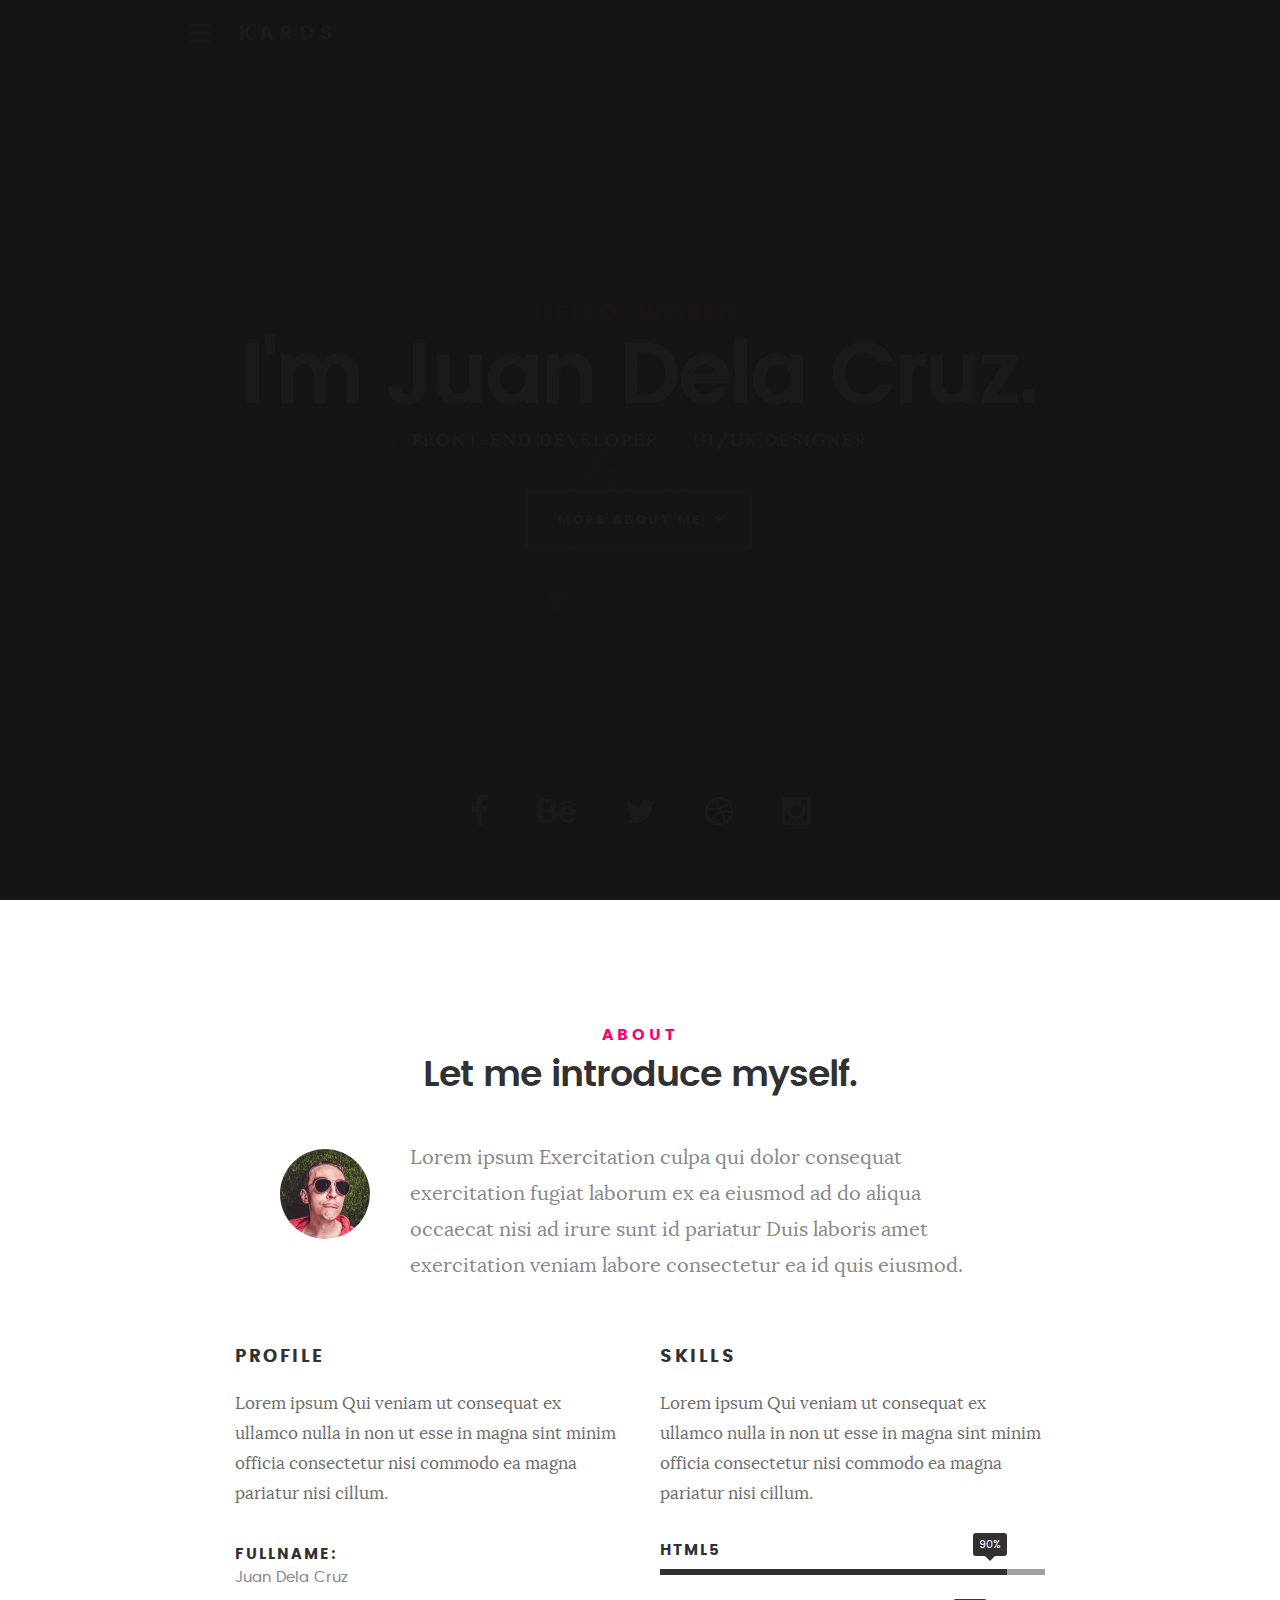
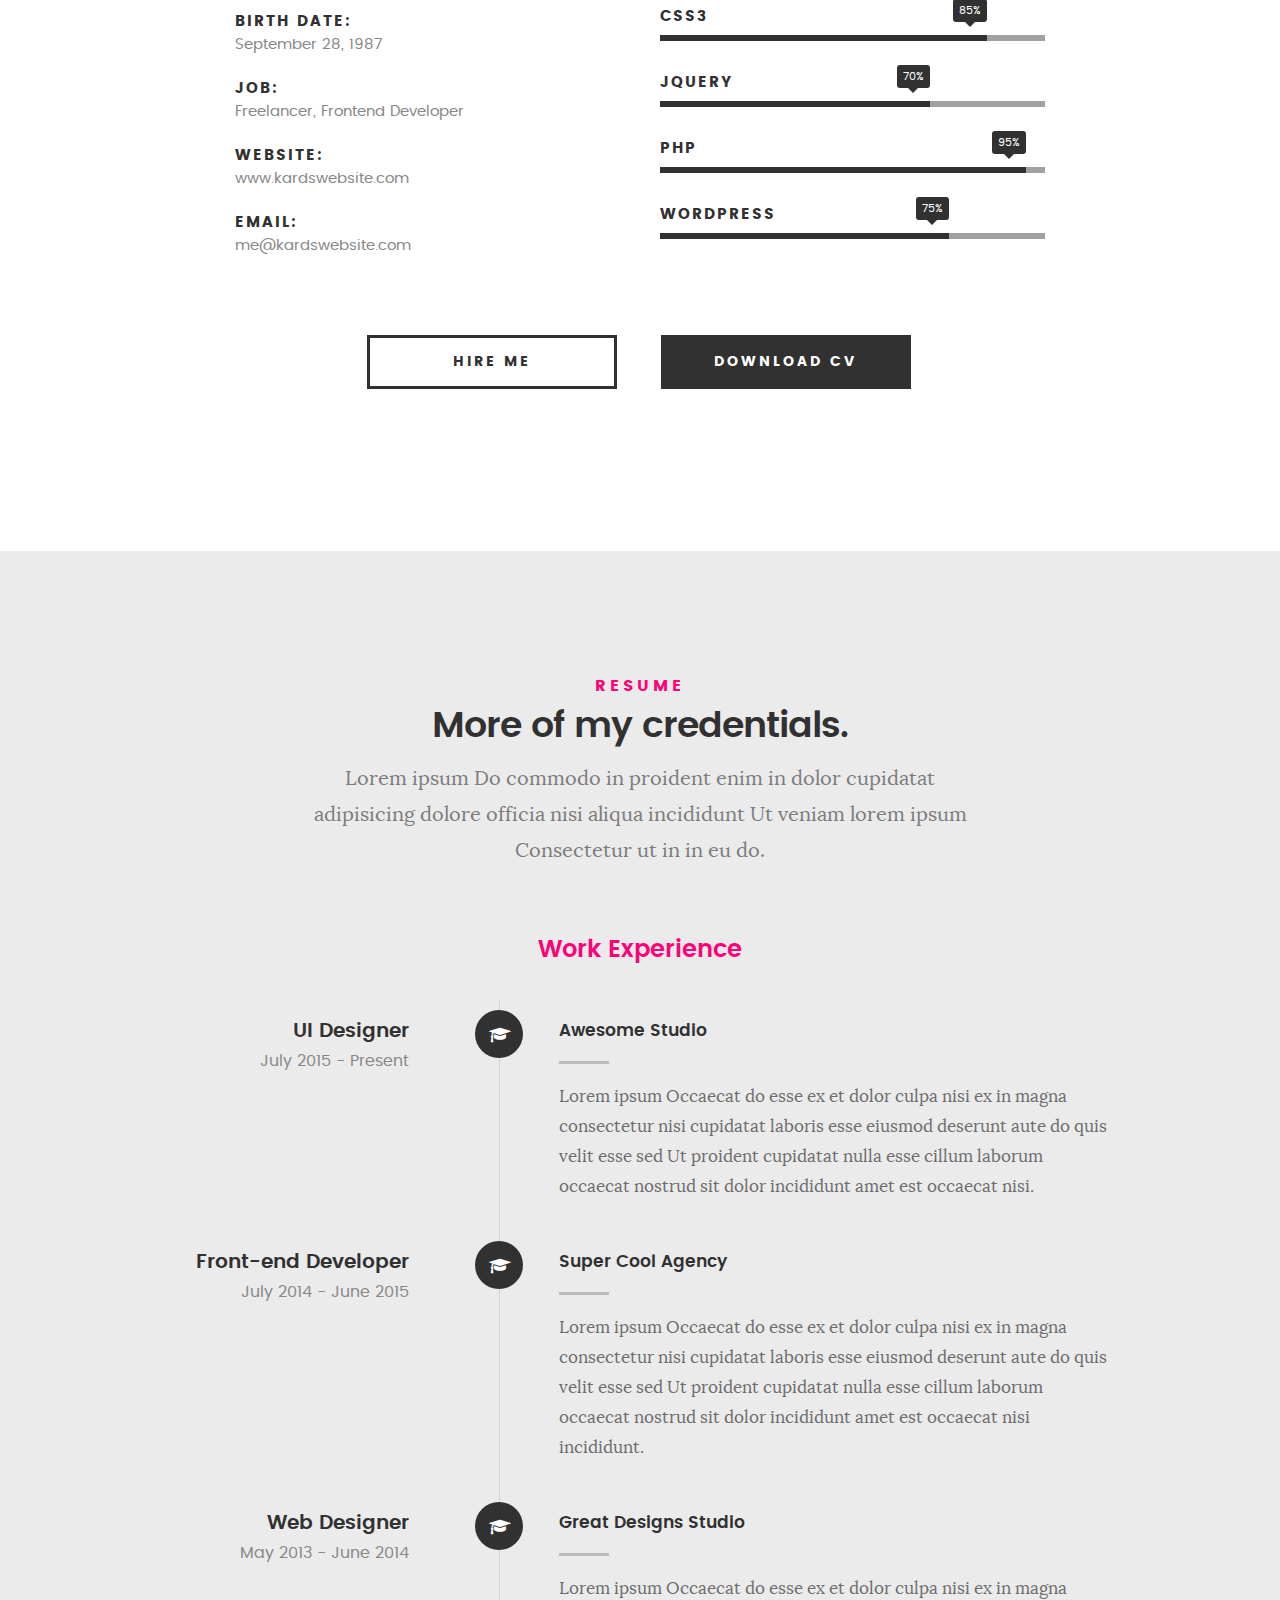
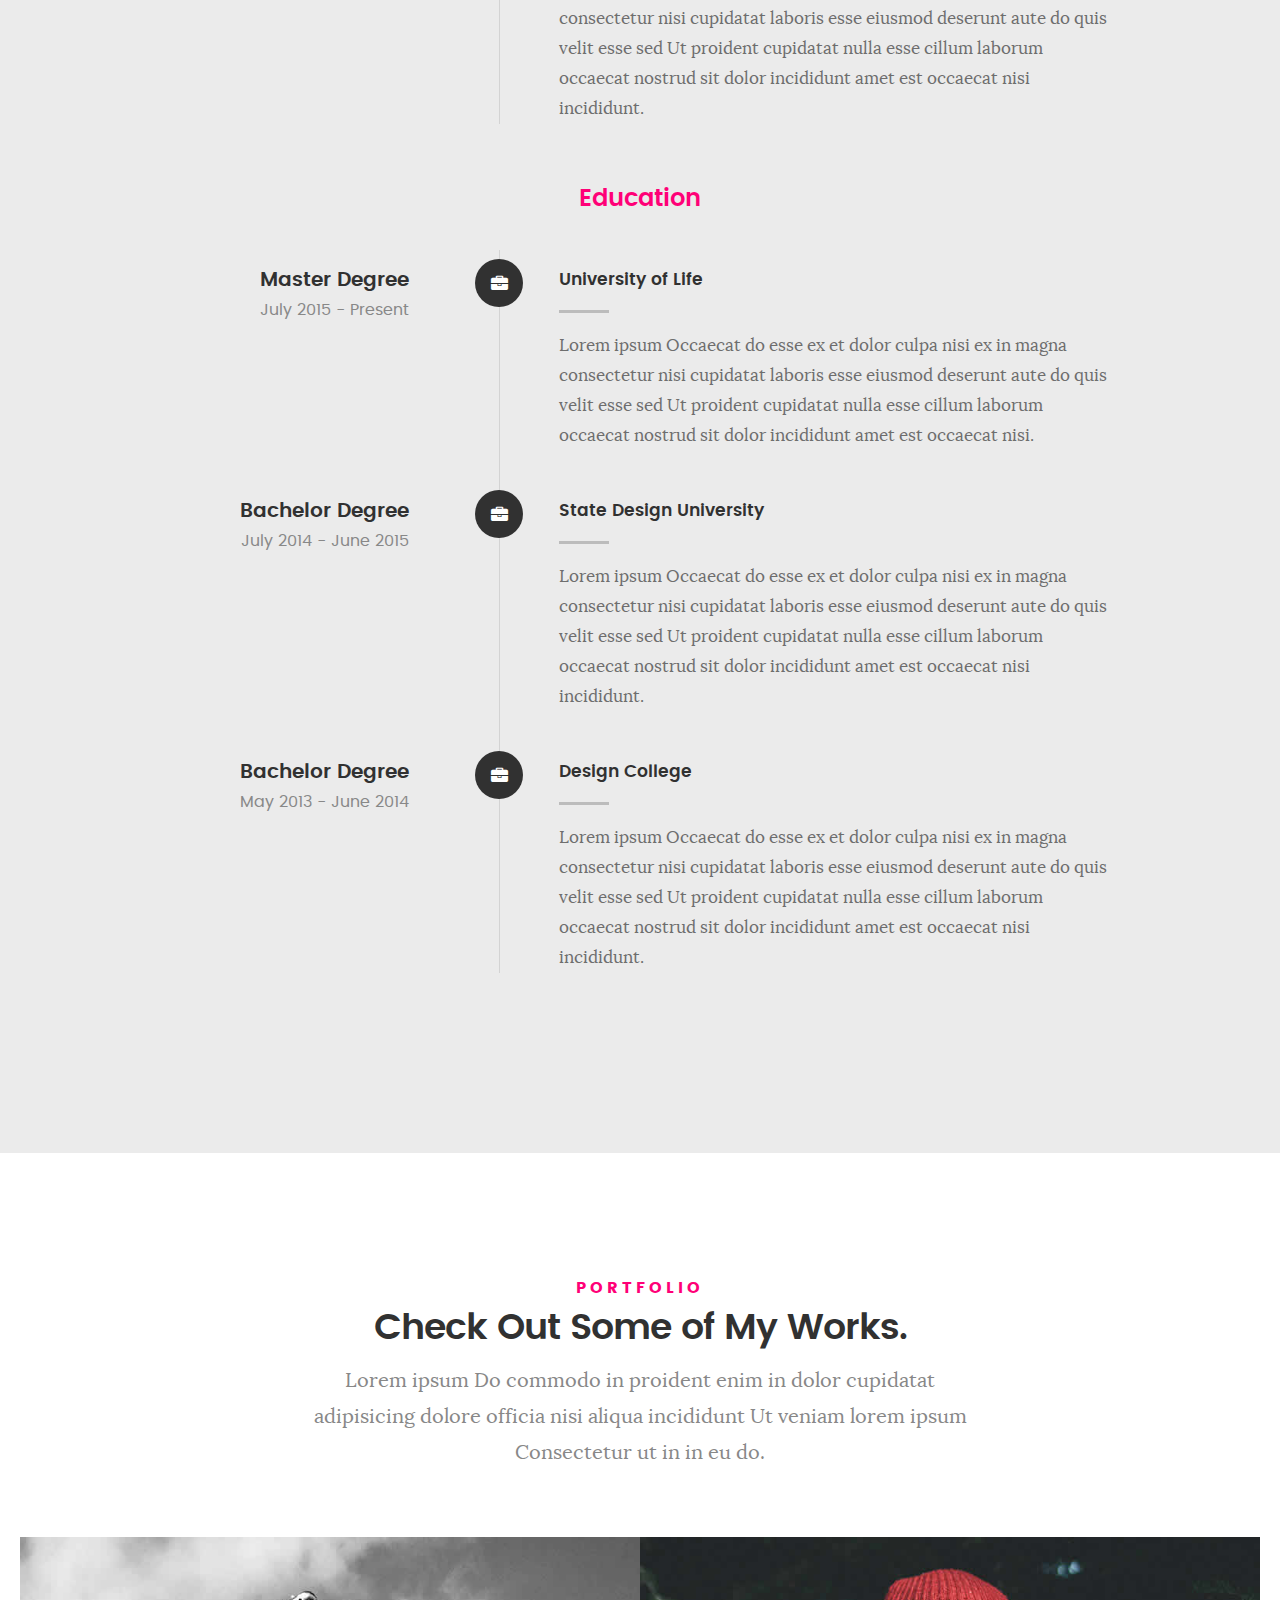
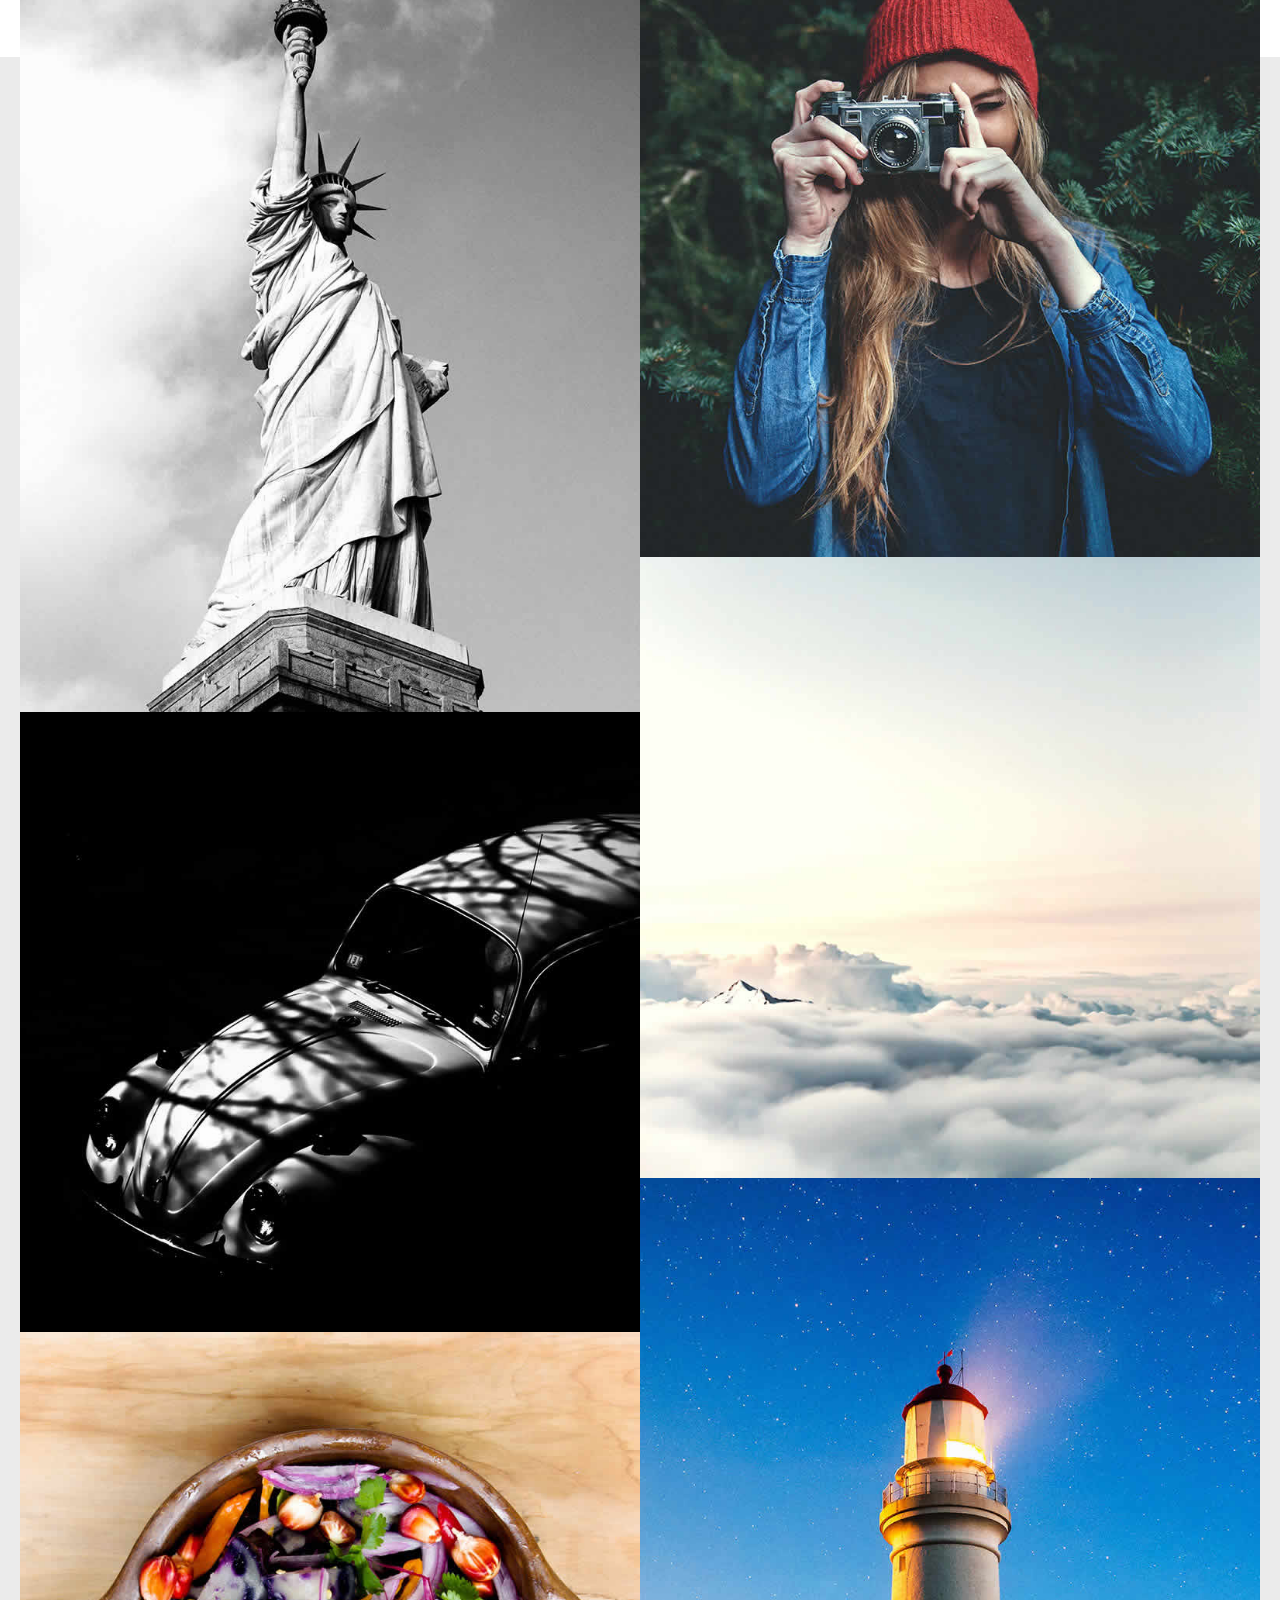
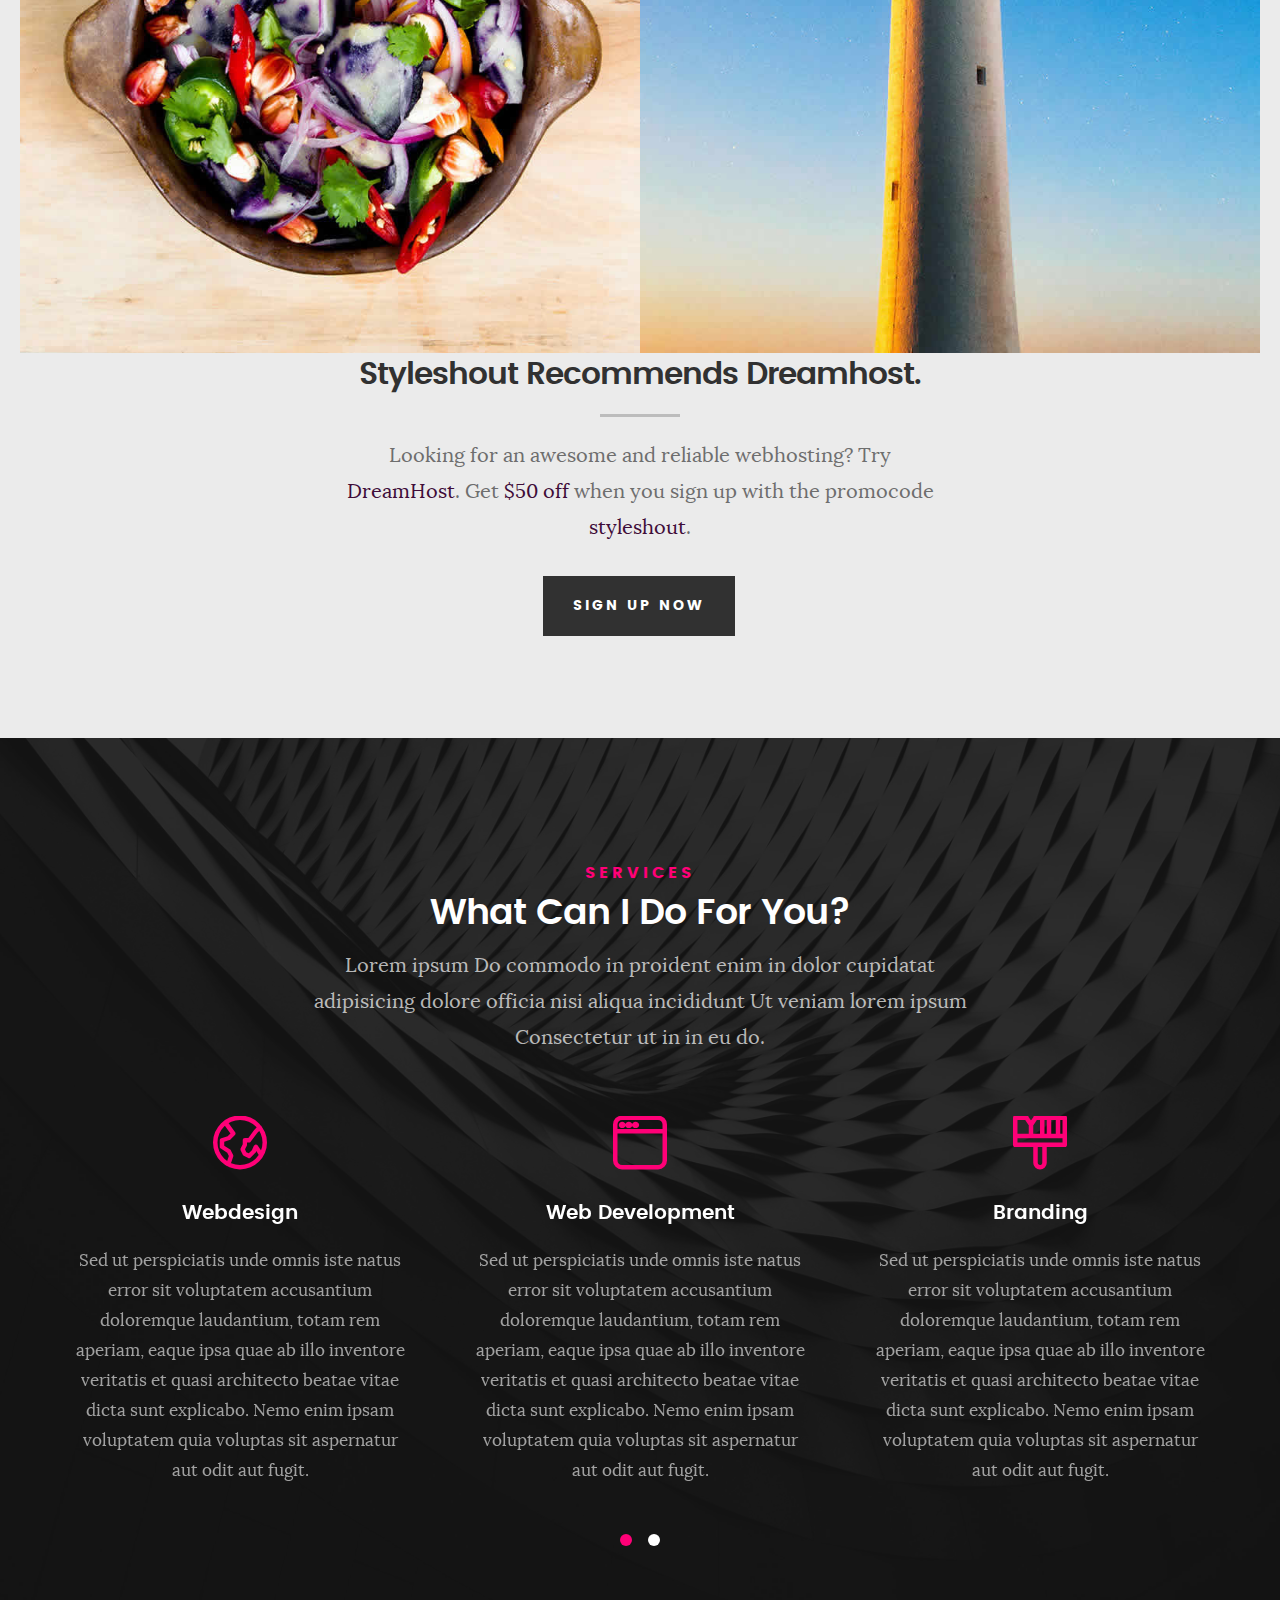
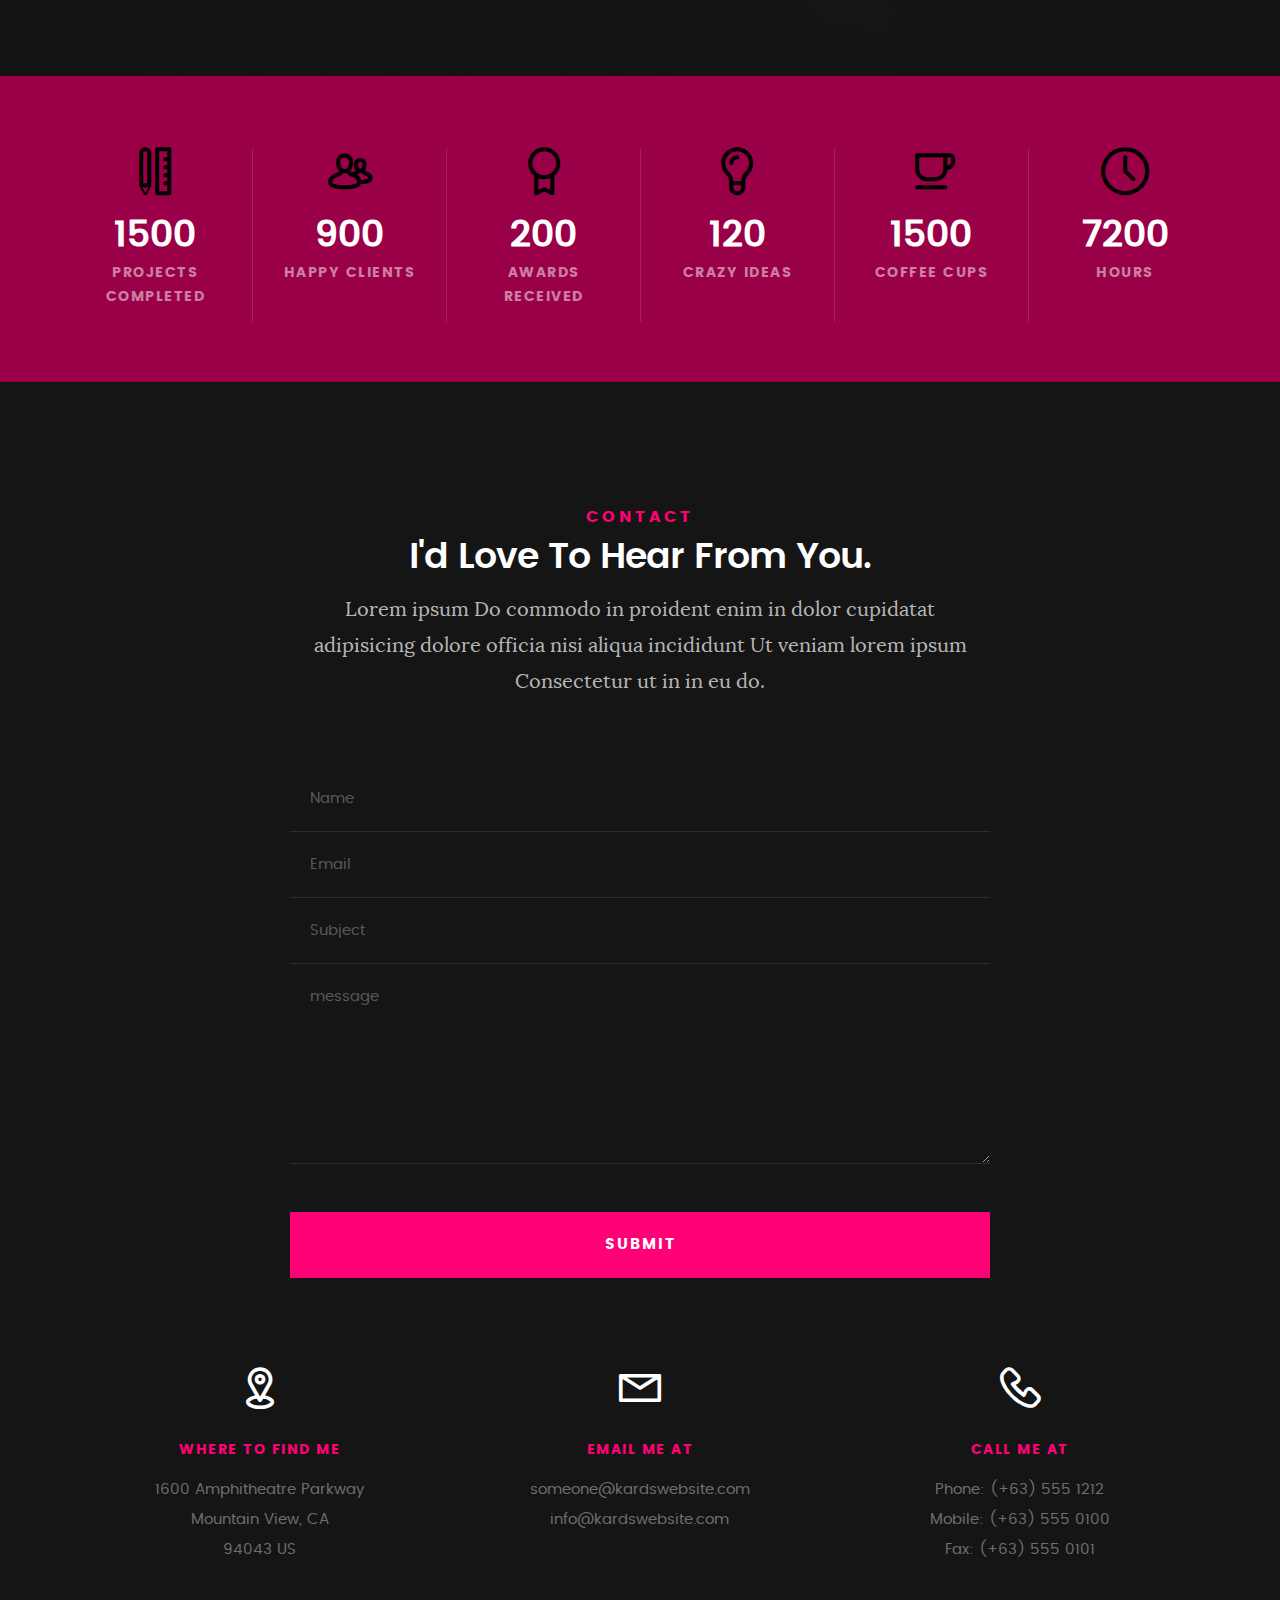
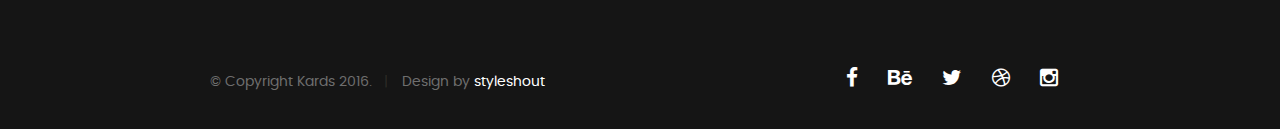
==== commit ef6b4944: "edits" ====
--- a/Kards10/index.html
+++ b/Kards10/index.html
@@ -363,37 +363,31 @@
 	<section id="portfolio">
 
 		<div class="row section-intro">
-   		<div class="col-twelve">
-
-   			<h5>Portfolio</h5>
-   			<h1>Check Out Some of My Works.</h1>
-
-   			<p class="lead">Lorem ipsum Do commodo in proident enim in dolor cupidatat adipisicing dolore officia nisi aliqua incididunt Ut veniam lorem ipsum Consectetur ut in in eu do.</p>
-
-   		</div>   		
-   	</div> <!-- /section-intro--> 
-
-   	<div class="row portfolio-content">
-
-   		<div class="col-twelve">
-
+   			<div class="col-twelve">
+   				<h5>Portfolio</h5>
+   				<h1>Check Out Some of My Works.</h1>
+   				<p class="lead">Lorem ipsum Do commodo in proident enim in dolor cupidatat adipisicing dolore officia nisi aliqua incididunt Ut veniam lorem ipsum Consectetur ut in in eu do.</p>
+   			</div>   		
+   		</div> <!-- /section-intro--> 
+
+   		<div class="row portfolio-content"></div>
+   			<div class="col-twelve">
    			<!-- portfolio-wrapper -->
-	         <div id="folio-wrapper" class="block-1-2 block-mob-full stack">
-
-	         	<div class="bgrid folio-item">
-	               <div class="item-wrap">
-	               	<img src="images/portfolio/liberty.jpg" alt="Liberty">
-	                  <a href="#modal-01" class="overlay">	                  	           
-	                     <div class="folio-item-table">
-	                     	<div class="folio-item-cell">
-		     					       <h3 class="folio-title">Liberty</h3>	     					    
-		     					    	 <span class="folio-types">
-		     					       	  Graphic Design
-		     					       </span>
-		     					   </div>	                      	
-	                     </div>                    
-	                  </a>
-	               </div>	               
+	        	<div id="folio-wrapper" class="block-1-2 block-mob-full stack">
+	         		<div class="bgrid folio-item">
+	               		<div class="item-wrap">
+	               			<img src="images/portfolio/liberty.jpg" alt="Liberty">
+	                  		<a href="#modal-01" class="overlay">	                  	           
+								<div class="folio-item-table">
+									<div class="folio-item-cell">
+										<h3 class="folio-title">Liberty</h3>	     					    
+										<span class="folio-types">
+											Graphic Design
+										</span>
+									</div>	                      	
+								</div>                    
+	                  		</a>
+	               		</div>	               
 	        		</div> <!-- /folio-item -->
 
 	        		<div class="bgrid folio-item">
@@ -479,24 +473,19 @@
 	            <!-- modal popups - begin
 	            ============================================================= -->
 	            <div id="modal-01" class="popup-modal slider mfp-hide">	
-
-				     	<div class="media">
-				     		<img src="images/portfolio/modals/m-liberty.jpg" alt="" />
-				     	</div>      	
-
-					   <div class="description-box">
-					      <h4>Liberty</h4>		      
-					      <p>Proin gravida nibh vel velit auctor aliquet. Aenean sollicitudin, lorem quis bibendum auctor, nisi elit consequat ipsum, nec sagittis sem nibh id elit.</p>
-
-					      <div class="categories">Web Development</div>			               
-					   </div>
-
+					<div class="media">
+						<img src="images/portfolio/modals/m-liberty.jpg" alt="" />
+					</div>      	
+					<div class="description-box">
+						<h4>Liberty</h4>		      
+						<p>Proin gravida nibh vel velit auctor aliquet. Aenean sollicitudin, lorem quis bibendum auctor, nisi elit consequat ipsum, nec sagittis sem nibh id elit.</p>
+						<div class="categories">Web Development</div>			               
+					</div>
 			         <div class="link-box">
 			            <a href="http://www.behance.net">Details</a>
-					      <a href="#" class="popup-modal-dismiss">Close</a>
+						<a href="#" class="popup-modal-dismiss">Close</a>
 			         </div>		      
-
-				   </div> <!-- /modal-01 -->
+				</div> <!-- /modal-01 -->
 
 				   <div id="modal-02" class="popup-modal slider mfp-hide">	
 
